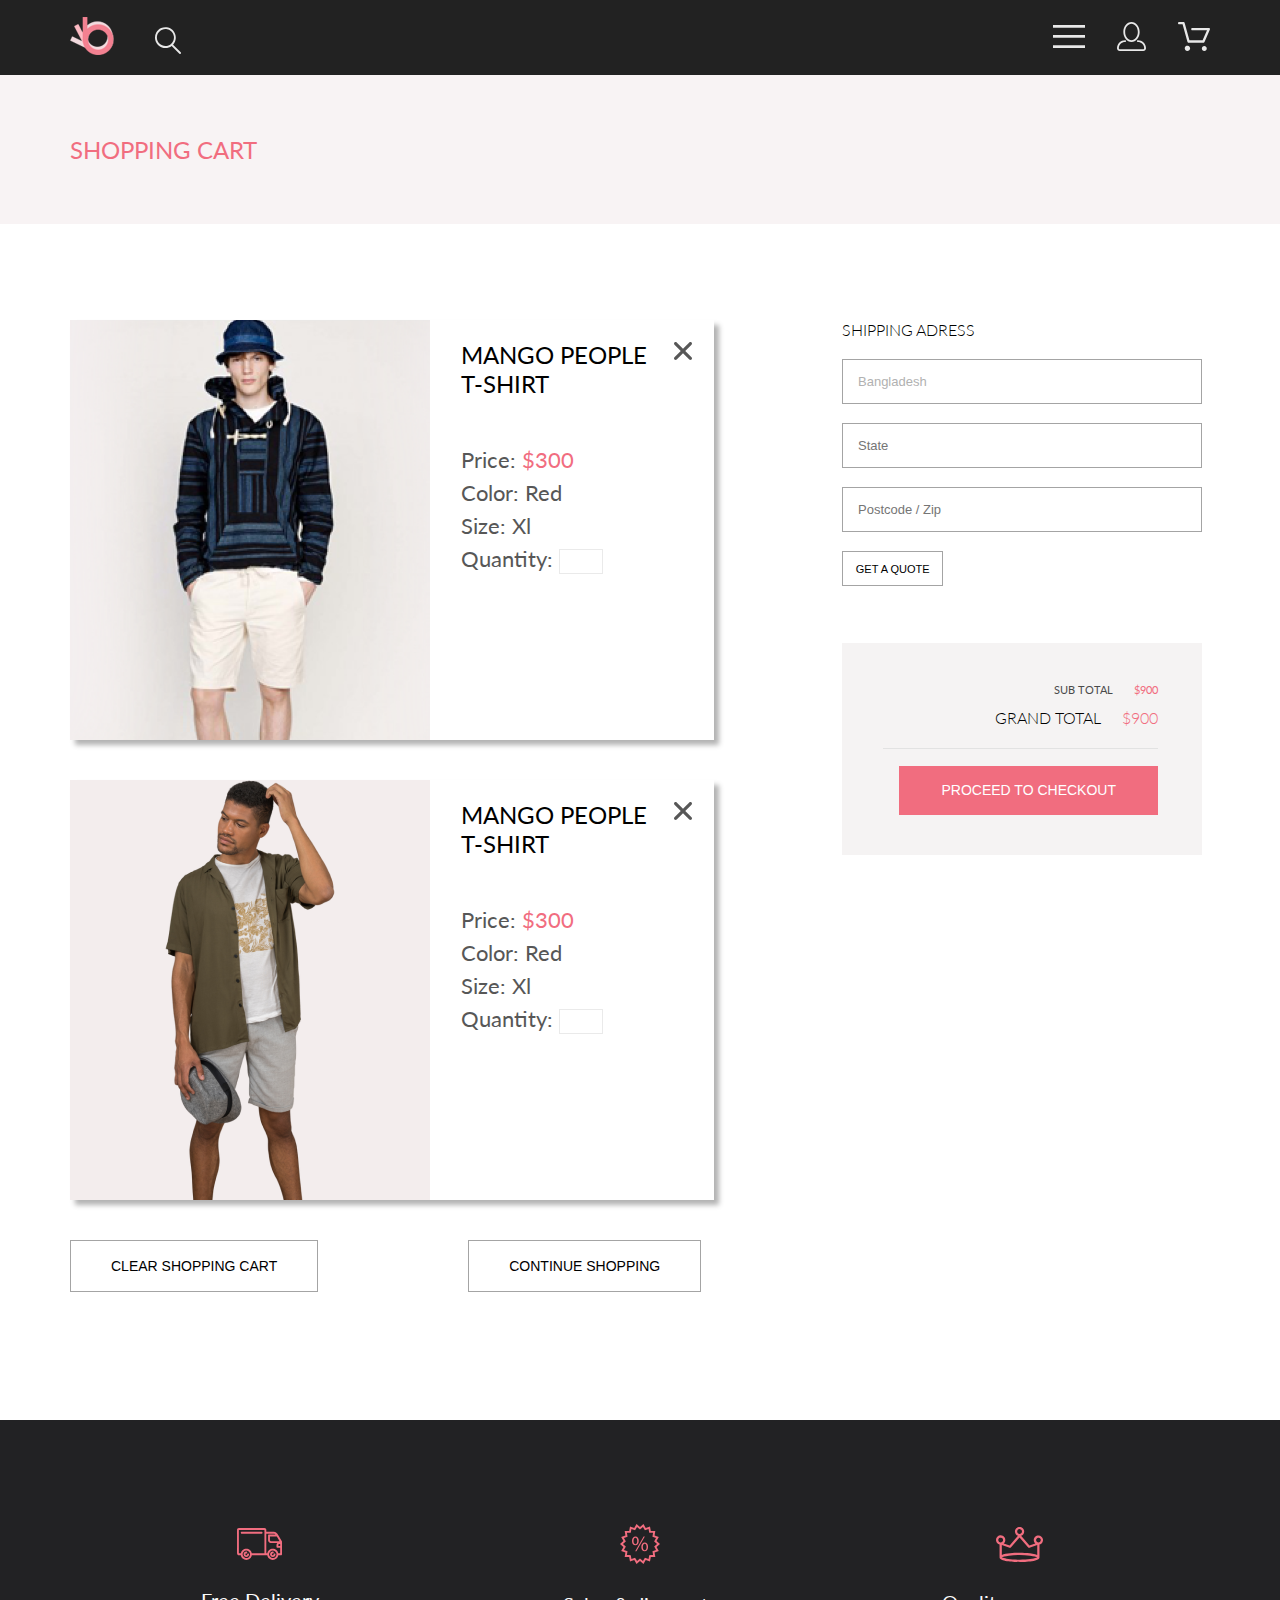
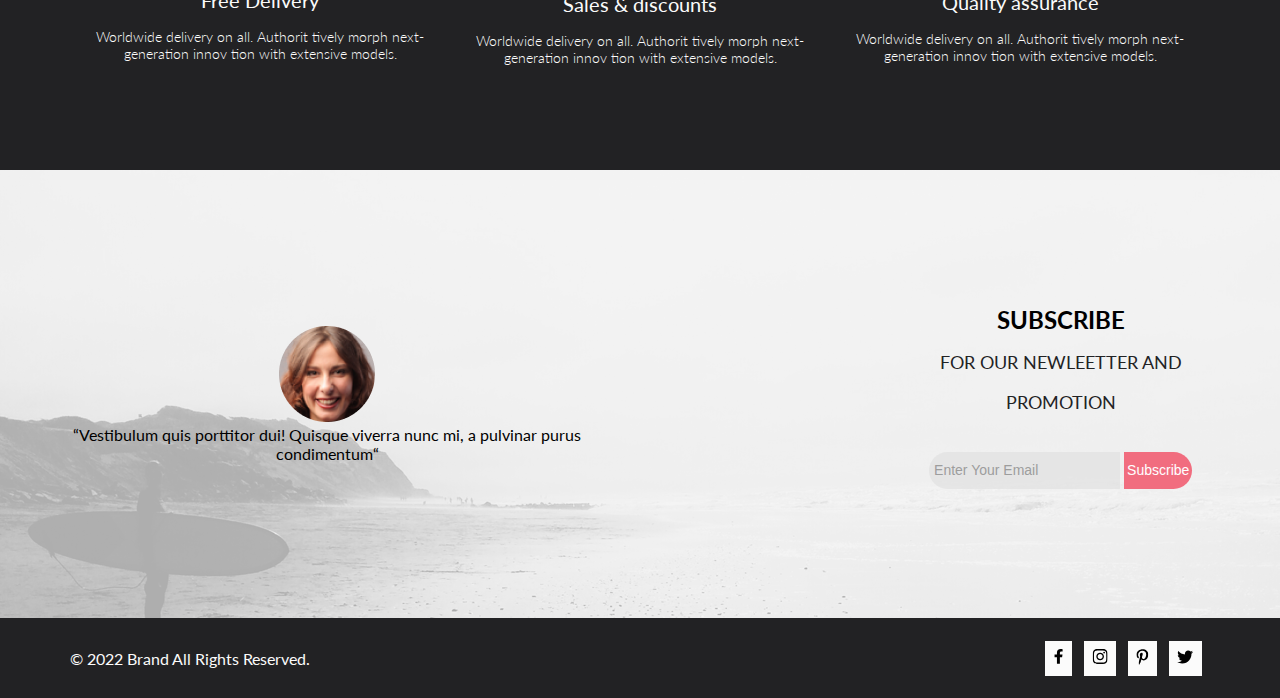
==== basket.html @ 026d2362 "Страница Корзины" ====
<!DOCTYPE html>
<html lang="en">

<head>
   <meta charset="UTF-8">
   <meta name="viewport" content="width=device-width, initial-scale=1.0">
   <title>Document</title>
   <link rel="stylesheet" href="../style.css">
   <link rel="preconnect" href="https://fonts.googleapis.com">
   <link rel="preconnect" href="https://fonts.gstatic.com" crossorigin>
   <link href="https://fonts.googleapis.com/css2?family=Lato:wght@300;400;900&display=swap" rel="stylesheet">
</head>

<body>
   <div class="top_box">
      <header class="header center">
         <div class="header__left">
            <a href="/index.html"><img src="img/logo.svg" alt="logo"></a>
            <a href="#"><svg width="27" height="28" viewBox="0 0 27 28" fill="none" xmlns="http://www.w3.org/2000/svg">
                  <path
                     d="M19.0596 17.6259C20.6713 15.8658 21.6282 13.6048 21.7698 11.2225C21.9113 8.84018 21.2288 6.48173 19.8369 4.54318C18.445 2.60463 16.4285 1.20404 14.126 0.576619C11.8234 -0.0508009 9.3751 0.13316 7.19217 1.09761C5.00923 2.06205 3.22463 3.74825 2.13804 5.87302C1.05145 7.9978 0.729054 10.4318 1.225 12.7661C1.72094 15.1005 3.00501 17.1932 4.86158 18.6927C6.71814 20.1922 9.03413 21.0072 11.4206 21.0009C13.673 21.004 15.8645 20.27 17.6606 18.9109L25.4086 26.7179C25.4941 26.807 25.5965 26.8781 25.7099 26.927C25.8232 26.9759 25.9452 27.0017 26.0686 27.0029C26.1923 27.0033 26.3148 26.9782 26.4283 26.9292C26.5419 26.8801 26.6441 26.8082 26.7286 26.7179C26.9025 26.537 26.9997 26.2958 26.9997 26.0449C26.9997 25.794 26.9025 25.5528 26.7286 25.3719L19.0596 17.6259ZM2.88662 10.5009C2.89946 8.81563 3.41094 7.17187 4.35659 5.77685C5.30224 4.38183 6.63972 3.29801 8.20044 2.662C9.76115 2.02599 11.4752 1.86627 13.1266 2.20298C14.7779 2.53969 16.2926 3.35775 17.4797 4.55404C18.6668 5.75033 19.4732 7.27129 19.7972 8.92519C20.1212 10.5791 19.9483 12.2919 19.3002 13.8476C18.6522 15.4034 17.5581 16.7325 16.1559 17.6674C14.7536 18.6023 13.1059 19.1011 11.4206 19.1009C9.14916 19.0901 6.97482 18.1784 5.37484 16.566C3.77486 14.9537 2.87998 12.7724 2.88662 10.5009Z"
                     fill="#E8E8E8" />
               </svg>
            </a>
         </div>
         <div class="header__right">
            <div class="menu">
               <div>
                  <label for="switcher"><svg xmlns="http://www.w3.org/2000/svg" width="32" height="23"
                        viewBox="0 0 32 23" fill="none">
                        <path d="M0 23V20.31H32V23H0ZM0 12.76V10.07H32V12.76H0ZM0 2.69V0H32V2.69H0Z" fill="#E8E8E8" />
                     </svg>
                  </label>
                  <input id="switcher" type="checkbox" checked>
                  <div class="menu_drop">
                     <h3 class="menu_drop_heading">MENU</h3>
                     <ul class="menu_drop_ul">
                        <li><a class="menu_drop_link" href="#">Man</a>
                           <div class="menu_drop_content">
                              <a href="#" class="menu_drop-link">Accessories</a>
                              <a href="#" class="menu_drop-link">Bags</a>
                              <a href="#" class="menu_drop-link">Denim</a>
                              <a href="#" class="menu_drop-link">T-Shirts</a>
                           </div>
                        </li>
                        <li><a class="menu_drop_link" href="#">Woman</a>
                           <div class="menu_drop_content">
                              <a href="#" class="menu_drop-link">Accessories</a>
                              <a href="#" class="menu_drop-link">Jackets & Coats</a>
                              <a href="#" class="menu_drop-link">Polos</a>
                              <a href="#" class="menu_drop-link">T-Shirts</a>
                              <a href="#" class="menu_drop-link">Shirts</a>
                           </div>
                        </li>
                        <li><a class="menu_drop_link" href="#">Kids</a>
                           <div class="menu_drop_content">

                              <a href="#" class="menu_drop-link">Jackets & Coats</a>
                              <a href="#" class="menu_drop-link">Polos</a>
                              <a href="#" class="menu_drop-link">T-Shirts</a>
                              <a href="#" class="menu_drop-link">Shirts</a>
                              <a href="#" class="menu_drop-link">Bags</a>
                           </div>
                        </li>
                     </ul>
                  </div>
               </div>
            </div>
            <a href="#" class="link_menu"><svg width="29" height="29" viewBox="0 0 29 29" fill="none"
                  xmlns="http://www.w3.org/2000/svg">
                  <path
                     d="M14.5 19.937C19 19.937 22.656 15.464 22.656 9.968C22.656 4.472 19 0 14.5 0C13.3631 0.0217413 12.2463 0.303398 11.2351 0.823397C10.2239 1.34339 9.34507 2.08794 8.66602 3C7.12663 4.99573 6.30819 7.45381 6.34399 9.974C6.34399 15.465 10 19.937 14.5 19.937ZM14.5 1.813C18 1.813 20.844 5.472 20.844 9.969C20.844 14.466 17.998 18.125 14.5 18.125C11.002 18.125 8.15603 14.465 8.15503 9.969C8.15403 5.473 11 1.813 14.5 1.813ZM20.844 18.125C20.6036 18.125 20.373 18.2205 20.203 18.3905C20.033 18.5605 19.9375 18.7911 19.9375 19.0315C19.9375 19.2719 20.033 19.5025 20.203 19.6725C20.373 19.8425 20.6036 19.938 20.844 19.938C22.526 19.9399 24.1386 20.6088 25.3279 21.7982C26.5172 22.9875 27.1861 24.6 27.188 26.282C27.1875 26.5221 27.0918 26.7523 26.922 26.9221C26.7522 27.0918 26.5221 27.1875 26.282 27.188H2.71997C2.47985 27.1875 2.24975 27.0918 2.07996 26.9221C1.91016 26.7523 1.81449 26.5221 1.81396 26.282C1.81608 24.6001 2.48517 22.9877 3.67444 21.7985C4.86371 20.6092 6.47608 19.9401 8.15796 19.938C8.39824 19.938 8.62868 19.8425 8.79858 19.6726C8.96849 19.5027 9.06396 19.2723 9.06396 19.032C9.06396 18.7917 8.96849 18.5613 8.79858 18.3914C8.62868 18.2215 8.39824 18.126 8.15796 18.126C5.99541 18.1279 3.92201 18.9875 2.39258 20.5164C0.863144 22.0453 0.00264777 24.1185 0 26.281C0.000794067 27.0019 0.287502 27.693 0.797241 28.2027C1.30698 28.7125 1.99811 28.9992 2.71899 29H26.282C27.0027 28.9989 27.6936 28.7121 28.2031 28.2024C28.7126 27.6927 28.9992 27.0017 29 26.281C28.9974 24.1187 28.1372 22.0457 26.6083 20.5168C25.0793 18.9878 23.0063 18.1276 20.844 18.125Z"
                     fill="#E8E8E8" />
               </svg></a>
            <a href="#" class="link_menu"><svg width="32" height="29" viewBox="0 0 32 29" fill="none"
                  xmlns="http://www.w3.org/2000/svg">
                  <path
                     d="M26.2009 29C25.5532 28.9738 24.9415 28.6948 24.4972 28.2227C24.0529 27.7506 23.8114 27.1232 23.8245 26.475C23.8376 25.8269 24.1043 25.2097 24.5673 24.7559C25.0303 24.3022 25.6527 24.048 26.301 24.048C26.9493 24.048 27.5717 24.3022 28.0347 24.7559C28.4977 25.2097 28.7644 25.8269 28.7775 26.475C28.7906 27.1232 28.549 27.7506 28.1047 28.2227C27.6604 28.6948 27.0488 28.9738 26.401 29H26.2009ZM6.75293 26.32C6.75293 25.79 6.91011 25.2718 7.20459 24.8311C7.49907 24.3904 7.91764 24.0469 8.40735 23.844C8.89705 23.6412 9.43594 23.5881 9.95581 23.6915C10.4757 23.7949 10.9532 24.0502 11.328 24.425C11.7028 24.7998 11.9581 25.2773 12.0615 25.7972C12.1649 26.317 12.1118 26.8559 11.9089 27.3456C11.7061 27.8353 11.3626 28.2539 10.9219 28.5483C10.4812 28.8428 9.96304 29 9.43298 29C9.08087 29.0003 8.73212 28.9311 8.40674 28.7966C8.08136 28.662 7.78569 28.4646 7.53662 28.2158C7.28755 27.9669 7.09001 27.6713 6.9552 27.3461C6.82039 27.0208 6.75098 26.6721 6.75098 26.32H6.75293ZM10.553 20.686C10.2935 20.6868 10.0409 20.6024 9.83411 20.4457C9.62727 20.2891 9.47758 20.0689 9.40796 19.819L4.57495 2.36401H1.18201C0.868521 2.36401 0.567859 2.23947 0.346191 2.01781C0.124523 1.79614 0 1.49549 0 1.18201C0 0.868519 0.124523 0.567873 0.346191 0.346205C0.567859 0.124537 0.868521 5.81268e-06 1.18201 5.81268e-06H5.46301C5.7225 -0.00080736 5.97504 0.0837201 6.18176 0.240568C6.38848 0.397416 6.53784 0.617884 6.60693 0.868006L11.4399 18.323H24.6179L29.001 8.27501H14.401C14.2428 8.27961 14.0854 8.25242 13.9379 8.19507C13.7904 8.13771 13.6559 8.05134 13.5424 7.94108C13.4288 7.83082 13.3386 7.69891 13.277 7.55315C13.2154 7.40739 13.1836 7.25075 13.1836 7.0925C13.1836 6.93426 13.2154 6.77762 13.277 6.63186C13.3386 6.4861 13.4288 6.35419 13.5424 6.24393C13.6559 6.13367 13.7904 6.0473 13.9379 5.98994C14.0854 5.93259 14.2428 5.90541 14.401 5.91001H30.814C31.0097 5.90996 31.2022 5.95866 31.3744 6.05172C31.5465 6.14478 31.6928 6.27926 31.7999 6.44301C31.9078 6.60729 31.9734 6.79569 31.9908 6.99145C32.0083 7.18721 31.9771 7.38424 31.9 7.565L26.495 19.977C26.4026 20.1876 26.251 20.3668 26.0585 20.4927C25.866 20.6186 25.641 20.6858 25.411 20.686H10.553Z"
                     fill="#E8E8E8" />
               </svg></a>
         </div>
      </header>
      <section class="head center">
         <a href="#">
            <h2 class="head_heading">SHOPPING CART</h2>
         </a>

      </section>
   </div>

   <section class="bascet center">
      <div class="bascet__left">
         <div class="bascet__card">
            <div class="bascet__card_item">
               <img src="/img/Product3.png" alt="" >
               
               <div class="bascet__card_description">
                  <div class="bascet__card_header">MANGO PEOPLE <br>T-SHIRT</div>
                  <p class="bascet__card_description_product">Price: <span>$300</span> </p>
                  <p class="bascet__card_description_product">Color: Red</p>
                  <p class="bascet__card_description_product">Size: Xl </p>
                  <p class="bascet__card_description_product">Quantity: <input type="number"></p>
               </div>
               <button class="bascet__card_svg"><svg xmlns="http://www.w3.org/2000/svg" width="18" height="18" viewBox="0 0 18 18" fill="none">
                  <path d="M11.2453 9L17.5302 2.71516C17.8285 2.41741 17.9962 2.01336 17.9966 1.59191C17.997 1.17045 17.8299 0.76611 17.5322 0.467833C17.2344 0.169555 16.8304 0.00177586 16.4089 0.00140366C15.9875 0.00103146 15.5831 0.168097 15.2848 0.465848L9 6.75069L2.71516 0.465848C2.41688 0.167571 2.01233 0 1.5905 0C1.16868 0 0.764125 0.167571 0.465848 0.465848C0.167571 0.764125 0 1.16868 0 1.5905C0 2.01233 0.167571 2.41688 0.465848 2.71516L6.75069 9L0.465848 15.2848C0.167571 15.5831 0 15.9877 0 16.4095C0 16.8313 0.167571 17.2359 0.465848 17.5342C0.764125 17.8324 1.16868 18 1.5905 18C2.01233 18 2.41688 17.8324 2.71516 17.5342L9 11.2493L15.2848 17.5342C15.5831 17.8324 15.9877 18 16.4095 18C16.8313 18 17.2359 17.8324 17.5342 17.5342C17.8324 17.2359 18 16.8313 18 16.4095C18 15.9877 17.8324 15.5831 17.5342 15.2848L11.2453 9Z" fill="#575757"/>
                </svg></button>
            </div>
            <div class="bascet__card_item">
               <img src="/img/Catallog9.png" alt="" >
               
               <div class="bascet__card_description">
                  <div class="bascet__card_header">MANGO PEOPLE <br> T-SHIRT</div>
                  <p class="bascet__card_description_product">Price: <span>$300</span> </p>
                  <p class="bascet__card_description_product">Color: Red</p>
                  <p class="bascet__card_description_product">Size: Xl </p>
                  <p class="bascet__card_description_product">Quantity: <input type="number"></p>
               </div>
               <button class="bascet__card_svg"><svg xmlns="http://www.w3.org/2000/svg" width="18" height="18" viewBox="0 0 18 18" fill="none">
                  <path d="M11.2453 9L17.5302 2.71516C17.8285 2.41741 17.9962 2.01336 17.9966 1.59191C17.997 1.17045 17.8299 0.76611 17.5322 0.467833C17.2344 0.169555 16.8304 0.00177586 16.4089 0.00140366C15.9875 0.00103146 15.5831 0.168097 15.2848 0.465848L9 6.75069L2.71516 0.465848C2.41688 0.167571 2.01233 0 1.5905 0C1.16868 0 0.764125 0.167571 0.465848 0.465848C0.167571 0.764125 0 1.16868 0 1.5905C0 2.01233 0.167571 2.41688 0.465848 2.71516L6.75069 9L0.465848 15.2848C0.167571 15.5831 0 15.9877 0 16.4095C0 16.8313 0.167571 17.2359 0.465848 17.5342C0.764125 17.8324 1.16868 18 1.5905 18C2.01233 18 2.41688 17.8324 2.71516 17.5342L9 11.2493L15.2848 17.5342C15.5831 17.8324 15.9877 18 16.4095 18C16.8313 18 17.2359 17.8324 17.5342 17.5342C17.8324 17.2359 18 16.8313 18 16.4095C18 15.9877 17.8324 15.5831 17.5342 15.2848L11.2453 9Z" fill="#575757"/>
                </svg></button>
            </div>
            <div class="bascet__button">
               <button class="bascet__button_item">CLEAR SHOPPING CART</button>
               <button class="bascet__button_item">CONTINUE SHOPPING</button>
               
            </div>




         </div>
      </div>
      <div class="bascet__right">
         <div class="form">
            <h2 class="form__heading">SHIPPING ADRESS</h2>
            <form action ="" class="form__input"> 
               <input class="form__input_text" type="text" placeholder="City" value="Bangladesh"><br>
               <input class="form__input_text" type="text" placeholder="State"><br>
               <input class="form__input_text" type="email" placeholder="Postcode / Zip"><br>
               <button class="form__button" type="submit">GET A QUOTE</button>
             </form>
         </div>
         <div class="cart__total">
            <p class="cart__total-mini">SUB TOTAL<span>$900</span></p>
            <p class="cart__total-big">GRAND TOTAL<span>$900</span></p>
            <div class="cart__total-line"></div>
            <button class="cart__total-buttoon">PROCEED TO CHECKOUT</button>
         </div>
         
      </div>
   </section>
   <div class="feature center">
      <article class="feature_item">
         <svg xmlns="http://www.w3.org/2000/svg" width="46" height="32" viewBox="0 0 46 32" fill="none">
            <path
               d="M30.2868 27.2429H14.8098C14.6026 28.5509 13.9355 29.742 12.9285 30.6021C11.9215 31.4621 10.6406 31.9346 9.31633 31.9346C7.99203 31.9346 6.71117 31.4621 5.70415 30.6021C4.69713 29.742 4.03003 28.5509 3.82283 27.2429H1.88582C1.391 27.2397 0.91765 27.0404 0.569536 26.6887C0.221422 26.337 0.0269624 25.8618 0.0288259 25.3669V1.87695C0.0266969 1.38195 0.221028 0.906335 0.56917 0.554443C0.917313 0.202551 1.39082 0.00317363 1.88582 0H27.4368C27.9318 0.00317353 28.4051 0.202522 28.7531 0.554443C29.1011 0.906364 29.2952 1.38204 29.2928 1.87695V3.78198H36.4138C36.4942 3.78164 36.5743 3.79208 36.6518 3.81299C38.9518 4.01299 40.1088 5.2129 41.3288 7.2749L44.8878 13.3689C44.9727 13.5136 45.0176 13.6782 45.0178 13.8459V26.304C45.0189 26.5515 44.9216 26.7892 44.7475 26.9651C44.5733 27.141 44.3364 27.2406 44.0888 27.2419H41.2748C41.0676 28.5499 40.4005 29.741 39.3935 30.6011C38.3865 31.4611 37.1056 31.9336 35.7813 31.9336C34.457 31.9336 33.1762 31.4611 32.1691 30.6011C31.1621 29.741 30.495 28.5499 30.2878 27.2419L30.2868 27.2429ZM32.0648 26.304C32.0727 27.0369 32.2973 27.7511 32.7102 28.3567C33.1231 28.9623 33.706 29.4322 34.3854 29.7073C35.0649 29.9824 35.8105 30.0503 36.5284 29.9026C37.2464 29.7548 37.9046 29.398 38.4202 28.877C38.9358 28.3559 39.2857 27.6941 39.426 26.9746C39.5662 26.2551 39.4905 25.5103 39.2083 24.8337C38.9262 24.1572 38.4502 23.5794 37.8403 23.1729C37.2304 22.7663 36.5138 22.5491 35.7808 22.5488C34.7905 22.5552 33.8431 22.9543 33.1464 23.6582C32.4498 24.3621 32.0608 25.3136 32.0648 26.304ZM5.60085 26.304C5.60874 27.0369 5.83327 27.7511 6.2462 28.3567C6.65914 28.9623 7.24201 29.4322 7.92143 29.7073C8.60086 29.9824 9.34648 30.0503 10.0644 29.9026C10.7824 29.7548 11.4406 29.398 11.9562 28.877C12.4718 28.3559 12.8217 27.6941 12.962 26.9746C13.1022 26.2551 13.0265 25.5103 12.7443 24.8337C12.4622 24.1572 11.9862 23.5794 11.3763 23.1729C10.7664 22.7663 10.0498 22.5491 9.31682 22.5488C8.3263 22.5549 7.37866 22.9537 6.68181 23.6577C5.98496 24.3617 5.59585 25.3134 5.59984 26.304H5.60085ZM41.2728 25.366H43.1588V19.7478H40.4228C40.3002 19.7473 40.1789 19.7227 40.0659 19.6753C39.9528 19.6279 39.8502 19.5586 39.7639 19.4714C39.6776 19.3843 39.6094 19.281 39.563 19.1675C39.5167 19.054 39.4932 18.9324 39.4938 18.8098V16.9629C39.4935 16.2423 39.7691 15.5488 40.2638 15.0249H33.8848C33.8076 15.0248 33.7307 15.015 33.6558 14.9958C32.9511 14.933 32.2956 14.6081 31.819 14.0852C31.3423 13.5623 31.0793 12.8794 31.0818 12.1719V7.47192C31.0812 7.34927 31.1047 7.22758 31.151 7.11401C31.1973 7.00044 31.2656 6.89725 31.3519 6.81006C31.4381 6.72286 31.5407 6.6535 31.6538 6.60596C31.7669 6.55841 31.8882 6.53361 32.0108 6.53296H38.4938C38.1495 6.21428 37.7421 5.97123 37.2981 5.81982C36.854 5.66842 36.3831 5.61187 35.9158 5.65381H29.2928V25.3618H30.2868C30.494 24.0538 31.1612 22.8627 32.1682 22.0027C33.1752 21.1426 34.456 20.6702 35.7803 20.6702C37.1046 20.6702 38.3855 21.1426 39.3925 22.0027C40.3995 22.8627 41.0666 24.0538 41.2738 25.3618L41.2728 25.366ZM14.8088 25.366H27.4358V1.87598H1.88582V25.366H3.82283C4.03003 24.058 4.69713 22.8666 5.70415 22.0066C6.71117 21.1465 7.99203 20.6741 9.31633 20.6741C10.6406 20.6741 11.9215 21.1465 12.9285 22.0066C13.9355 22.8666 14.6026 24.058 14.8098 25.366H14.8088ZM41.3508 16.9658V17.875H43.1588V16.0278H42.2798C42.033 16.0294 41.7968 16.1288 41.6229 16.304C41.449 16.4792 41.3516 16.716 41.3518 16.9629L41.3508 16.9658ZM32.9378 12.1738C32.9368 12.4263 33.0359 12.6691 33.2134 12.8486C33.3909 13.0282 33.6323 13.13 33.8848 13.1318C33.9487 13.1317 34.0124 13.1384 34.0748 13.1519H42.5998L39.8339 8.41602H32.9338L32.9378 12.1738ZM33.0308 26.3059C33.0279 25.5734 33.3157 24.8695 33.8311 24.3489C34.3464 23.8283 35.0473 23.5333 35.7798 23.5288C36.0286 23.5288 36.2672 23.6278 36.4431 23.8037C36.619 23.9796 36.7178 24.218 36.7178 24.4668C36.7178 24.7156 36.619 24.9542 36.4431 25.1301C36.2672 25.306 36.0286 25.4048 35.7798 25.4048C35.6015 25.4032 35.4267 25.4548 35.2777 25.5527C35.1286 25.6507 35.012 25.7905 34.9427 25.9548C34.8733 26.1191 34.8544 26.3005 34.8882 26.4756C34.922 26.6507 35.0071 26.8118 35.1326 26.9385C35.2582 27.0651 35.4185 27.1516 35.5933 27.187C35.7681 27.2224 35.9494 27.2051 36.1144 27.1372C36.2793 27.0693 36.4203 26.9538 36.5196 26.8057C36.6188 26.6575 36.6718 26.4833 36.6718 26.3049C36.6718 26.0587 36.7696 25.8226 36.9438 25.6484C37.1179 25.4743 37.3541 25.3765 37.6003 25.3765C37.8466 25.3765 38.0828 25.4743 38.2569 25.6484C38.431 25.8226 38.5288 26.0587 38.5288 26.3049C38.5288 27.0343 38.2391 27.7338 37.7234 28.2495C37.2077 28.7652 36.5082 29.0549 35.7788 29.0549C35.0495 29.0549 34.35 28.7652 33.8343 28.2495C33.3186 27.7338 33.0288 27.0343 33.0288 26.3049L33.0308 26.3059ZM6.56682 26.3059C6.56389 25.5734 6.85171 24.8695 7.36708 24.3489C7.88245 23.8283 8.5833 23.5333 9.31584 23.5288C9.56462 23.5288 9.8032 23.6278 9.97911 23.8037C10.155 23.9796 10.2538 24.218 10.2538 24.4668C10.2538 24.7156 10.155 24.9542 9.97911 25.1301C9.8032 25.306 9.56462 25.4048 9.31584 25.4048C9.13751 25.4032 8.9627 25.4548 8.81365 25.5527C8.66459 25.6507 8.548 25.7905 8.47865 25.9548C8.40931 26.1191 8.39033 26.3005 8.42415 26.4756C8.45797 26.6507 8.54305 26.8118 8.6686 26.9385C8.79414 27.0651 8.95449 27.1516 9.12929 27.187C9.30409 27.2224 9.48546 27.2051 9.65038 27.1372C9.8153 27.0693 9.95634 26.9538 10.0556 26.8057C10.1548 26.6575 10.2078 26.4833 10.2078 26.3049C10.2078 26.0587 10.3057 25.8226 10.4798 25.6484C10.6539 25.4743 10.8901 25.3765 11.1363 25.3765C11.3826 25.3765 11.6188 25.4743 11.7929 25.6484C11.967 25.8226 12.0648 26.0587 12.0648 26.3049C12.0648 27.0343 11.7751 27.7338 11.2594 28.2495C10.7437 28.7652 10.0442 29.0549 9.31484 29.0549C8.58549 29.0549 7.88601 28.7652 7.37029 28.2495C6.85456 27.7338 6.56484 27.0343 6.56484 26.3049L6.56682 26.3059ZM4.70885 5.65991C4.46008 5.65991 4.22149 5.56116 4.04558 5.38525C3.86967 5.20934 3.77083 4.9707 3.77083 4.72192C3.77083 4.47315 3.86967 4.2345 4.04558 4.05859C4.22149 3.88268 4.46008 3.78394 4.70885 3.78394H24.6088C24.8576 3.78394 25.0962 3.88268 25.2721 4.05859C25.448 4.2345 25.5468 4.47315 25.5468 4.72192C25.5468 4.9707 25.448 5.20934 25.2721 5.38525C25.0962 5.56116 24.8576 5.65991 24.6088 5.65991H4.70885Z"
               fill="#F16D7F" />
         </svg>
         <h3 class="feature_heading">Free Delivery</h3>
         <p class="feature_text">Worldwide delivery on all. Authorit tively morph next-generation innov tion with
            extensive models.</p>
      </article>
      <article class="feature_item">
         <svg xmlns="http://www.w3.org/2000/svg" width="40" height="40" viewBox="0 0 40 40" fill="none">
            <path
               d="M19.9939 37.0239L16.5229 39.9238L14.2349 36.0039L9.99487 37.5159L9.17285 33.0359L4.67987 32.991L5.41187 28.491L1.20386 26.8909L3.41388 22.925L-0.00012207 19.96L3.41187 16.9929L1.2019 13.0278L5.41089 11.428L4.67786 6.93286L9.17188 6.88892L9.9939 2.40894L14.2339 3.91992L16.5219 0L19.9929 2.8999L23.4639 0L25.7529 3.9209L29.9929 2.40894L30.8139 6.88989L35.3079 6.93481L34.5759 11.4299L38.7839 13.03L36.5739 16.9958L39.9859 19.9609L36.5739 22.928L38.7829 26.894L34.5739 28.4939L35.3069 32.988L30.8119 33.033L29.9909 37.5139L25.7529 36.0029L23.4639 39.9229L19.9939 37.0239ZM21.1999 35.541L22.9609 37.012L24.1219 35.022L24.9139 33.666L26.3819 34.189L28.5329 34.957L28.9499 32.6838L29.2349 31.1289L30.7959 31.113L33.0779 31.092L32.7059 28.8098L32.4519 27.25L33.9109 26.696L36.0449 25.8828L34.9249 23.873L34.1589 22.498L35.3419 21.4709L37.0759 19.9609L35.3429 18.4609L34.1599 17.4319L34.9259 16.0559L36.0469 14.0449L33.9129 13.2339L32.4539 12.6809L32.7089 11.1208L33.0809 8.83984L30.7989 8.81689L29.2389 8.80103L28.9539 7.24683L28.5379 4.97388L26.3859 5.74097L24.9179 6.26392L24.1249 4.90698L22.9629 2.91699L21.2009 4.38794L19.9958 5.39282L18.7909 4.38794L17.0299 2.91699L15.8689 4.90601L15.0769 6.26294L13.6078 5.73999L11.4579 4.97192L11.0399 7.24585L10.7549 8.80005L9.19489 8.81592L6.91388 8.83789L7.28589 11.1199L7.53986 12.678L6.08087 13.2329L3.94586 14.0439L5.06689 16.0549L5.83289 17.4299L4.6499 18.459L2.91589 19.967L4.64886 21.4739L5.83185 22.5029L5.06586 23.8779L3.94489 25.8879L6.07788 26.698L7.5379 27.2529L7.2829 28.812L6.91187 31.0959L9.19287 31.1189L10.7529 31.135L11.0379 32.6899L11.4549 34.9619L13.6069 34.1948L15.0759 33.6719L15.8679 35.0288L17.0299 37.019L18.7909 35.5479L19.9958 34.543L21.1999 35.541ZM21.3179 23.02C21.3179 20.093 22.8829 18.4648 24.7769 18.4648C26.7829 18.4648 28.0769 20.0279 28.0769 22.7949C28.0769 25.8539 26.4919 27.3718 24.6619 27.3718C22.8829 27.3718 21.3379 25.922 21.3179 23.02ZM22.8389 22.9319C22.8159 24.7829 23.5209 26.1899 24.7109 26.1899C25.9879 26.1899 26.5609 24.8049 26.5609 22.8899C26.5609 21.1249 26.0539 19.6528 24.7109 19.6528C23.4999 19.6488 22.8389 21.1029 22.8389 22.9309V22.9319ZM15.1938 27.332L23.6089 12.613H24.8419L16.4269 27.332H15.1938ZM11.9789 16.99C11.9789 14.09 13.5419 12.458 15.4369 12.458C17.4369 12.458 18.7629 14.022 18.7629 16.79C18.7629 19.848 17.1769 21.365 15.3269 21.365C13.5439 21.365 11.9999 19.915 11.9789 16.991V16.99ZM13.5209 16.9238C13.4769 18.7748 14.1618 20.1809 15.3708 20.1829C16.6479 20.1829 17.2209 18.7988 17.2209 16.8828C17.2209 15.1168 16.7139 13.645 15.3708 13.645C14.1618 13.642 13.5209 15.092 13.5209 16.925V16.9238Z"
               fill="#F16D7F" />
         </svg>

         <h3 class="feature_heading">Sales & discounts</h3>
         <p class="feature_text">Worldwide delivery on all. Authorit tively morph next-generation innov tion with
            extensive models.</p>
      </article>
      <article class="feature_item">
         <svg xmlns="http://www.w3.org/2000/svg" width="48" height="35" viewBox="0 0 48 35" fill="none">
            <path
               d="M42.393 8.53564C41.1766 8.52335 40.0049 8.99349 39.1342 9.84302C38.2635 10.6925 37.7647 11.8522 37.747 13.0686C37.7501 13.7086 37.8911 14.3405 38.1603 14.9211C38.4295 15.5018 38.8206 16.0176 39.3071 16.4336L33.4471 18.4888L25.1081 8.80566C26.0034 8.50693 26.7831 7.93646 27.3388 7.17358C27.8945 6.41071 28.1983 5.49331 28.2081 4.54956C28.1828 3.33432 27.6824 2.17743 26.814 1.3269C25.9457 0.476377 24.7785 0 23.563 0C22.3475 0 21.1804 0.476377 20.3121 1.3269C19.4437 2.17743 18.9432 3.33432 18.918 4.54956C18.9277 5.48395 19.2253 6.39274 19.7702 7.15186C20.3151 7.91097 21.0809 8.48368 21.9631 8.79175L13.611 18.4917L7.7531 16.4368C8.23917 16.0206 8.62989 15.5045 8.89873 14.9238C9.16757 14.3432 9.30822 13.7116 9.31108 13.0718C9.33412 12.195 9.10852 11.3296 8.66045 10.5757C8.21238 9.82172 7.56009 9.2099 6.77898 8.81104C5.99787 8.41217 5.11986 8.2424 4.24639 8.32153C3.37291 8.40067 2.53965 8.72555 1.84295 9.2583C1.14624 9.79105 0.614525 10.5101 0.309254 11.3323C0.00398245 12.1545 -0.0623783 13.0462 0.117848 13.9045C0.298073 14.7629 0.717494 15.5526 1.32769 16.1826C1.93788 16.8126 2.71394 17.2571 3.56609 17.4646V29.7556C3.57345 29.8376 3.59015 29.9184 3.61602 29.9966C3.58308 30.1233 3.56636 30.2538 3.56609 30.3848C3.56609 34.7968 21.485 34.9268 23.528 34.9268C25.571 34.9268 43.49 34.7978 43.49 30.3848C43.4893 30.2539 43.4725 30.1234 43.44 29.9966C43.4676 29.9189 43.4845 29.8379 43.49 29.7556V17.4646C44.5889 17.2244 45.5587 16.5828 46.2094 15.6653C46.8601 14.7478 47.1449 13.6204 47.0082 12.5039C46.8715 11.3874 46.323 10.3621 45.4701 9.62866C44.6173 8.89526 43.5214 8.50653 42.397 8.53857L42.393 8.53564ZM21.174 4.55176C21.1625 4.07755 21.2926 3.61062 21.5477 3.21069C21.8027 2.81076 22.1712 2.49591 22.606 2.3064C23.0408 2.11688 23.5223 2.06132 23.9889 2.14673C24.4555 2.23214 24.8861 2.45463 25.2256 2.78589C25.5652 3.11715 25.7982 3.542 25.8951 4.00635C25.9919 4.4707 25.9482 4.95345 25.7695 5.39282C25.5907 5.8322 25.2851 6.20831 24.8915 6.47314C24.498 6.73798 24.0345 6.8795 23.5601 6.87964C22.9354 6.88605 22.3335 6.64481 21.8863 6.2085C21.4391 5.77218 21.183 5.17647 21.174 4.55176ZM13.584 20.8276C13.801 20.9026 14.0353 20.9113 14.2573 20.8525C14.4792 20.7938 14.6786 20.6701 14.83 20.4976L23.5301 10.3977L32.23 20.4976C32.3812 20.6702 32.5804 20.7938 32.8022 20.8528C33.0239 20.9117 33.2581 20.9033 33.475 20.8286L41.2331 18.1038V28.0408C36.3481 25.9188 25.124 25.8406 23.533 25.8406C21.942 25.8406 10.7141 25.9198 5.83306 28.0408V18.1038L13.584 20.8276ZM23.527 32.7166C14.827 32.7166 9.27802 31.7057 6.97002 30.8547C6.61895 30.7373 6.28322 30.578 5.97002 30.3806C6.69202 29.8596 9.03109 29.1487 12.9361 28.6487C19.9715 27.844 27.0756 27.844 34.111 28.6487C38.011 29.1487 40.3561 29.8596 41.0761 30.3806C40.7654 30.5794 40.4312 30.7388 40.0811 30.8547C37.7791 31.7037 32.235 32.7166 23.527 32.7166ZM2.28008 13.0686C2.26895 12.5945 2.39939 12.1279 2.65471 11.7283C2.91003 11.3286 3.27866 11.0139 3.71355 10.8247C4.14844 10.6355 4.62977 10.5801 5.09624 10.6658C5.56271 10.7514 5.99313 10.9743 6.33245 11.3057C6.67176 11.637 6.90458 12.0618 7.00127 12.5261C7.09797 12.9904 7.05412 13.4731 6.87529 13.9124C6.69647 14.3516 6.39074 14.7277 5.99724 14.9924C5.60374 15.2572 5.14033 15.3986 4.66607 15.3987C4.04091 15.4054 3.43856 15.1638 2.99126 14.7271C2.54396 14.2903 2.28825 13.6937 2.28008 13.0686ZM42.393 15.3987C41.935 15.3875 41.4906 15.2414 41.1152 14.9788C40.7398 14.7162 40.4501 14.3487 40.2825 13.9224C40.1149 13.496 40.0768 13.0297 40.1729 12.5818C40.269 12.1339 40.4952 11.7241 40.8229 11.4041C41.1507 11.084 41.5656 10.8677 42.0157 10.7822C42.4658 10.6968 42.931 10.7459 43.3533 10.9236C43.7756 11.1013 44.1361 11.3997 44.3897 11.7812C44.6433 12.1628 44.7788 12.6105 44.7791 13.0686C44.7704 13.6935 44.5144 14.2895 44.0672 14.7261C43.62 15.1626 43.0179 15.4041 42.393 15.3977V15.3987Z"
               fill="#F16D7F" />
         </svg>
         <h3 class="feature_heading">Quality assurance</h3>
         <p class="feature_text">Worldwide delivery on all. Authorit tively morph next-generation innov tion with
            extensive models.</p>
      </article>
   </div>
   <footer>
      <div class="footer_top ">
         <div class="footer_background center">
            <div class="info_box ">
               <figure class="info">
                  <img src="/img/photo.png" alt="photo" class="info_img">
                  <p class="info_text">
                     “Vestibulum quis porttitor dui! Quisque viverra nunc mi, a pulvinar purus condimentum“
                  </p>
               </figure>
               <div class="subscribe">
                  <h3 class="subscribe-title">
                     SUBSCRIBE
                     <br>
                     <span class="subscribe-subtitle">FOR OUR NEWLEETTER AND PROMOTION</span>
                  </h3>
                  <form class="subscribe-form">
                     <input class="input_email" type="email" name="login" placeholder="Enter Your Email">
                     <button class="subscribe_button">
                        Subscribe
                     </button>
                  </form>

               </div>
            </div>
         </div>
      </div>
      <div class="footer_buttom center">
         <div class="foter_copiter">

            <p class="footer_copiter_text">© 2022 Brand All Rights Reserved.</p>
         </div>
         <div class="social_buttons">
            <div class="social_network">
               <a href="#" class="social_button"><svg xmlns="http://www.w3.org/2000/svg" width="11" height="16"
                     viewBox="0 0 11 16" fill="none">
                     <path
                        d="M9.08836 8.28L9.50686 5.61602H6.89022V3.88729C6.89022 3.15847 7.25574 2.44806 8.42765 2.44806H9.61722V0.179975C9.61722 0.179975 8.53772 0 7.50561 0C5.35073 0 3.9422 1.27593 3.9422 3.5857V5.61602H1.54688V8.28H3.9422V14.72H6.89022V8.28H9.08836Z"
                        fill="black" />
                  </svg></a>
               <a href="#" class="social_button"><svg xmlns="http://www.w3.org/2000/svg" width="16" height="17"
                     viewBox="0 0 16 17" fill="none">
                     <g clip-path="url(#clip0_190_1610)">
                        <path
                           d="M8.13677 4.68162C6.02163 4.68162 4.31555 6.38494 4.31555 8.49666C4.31555 10.6084 6.02163 12.3117 8.13677 12.3117C10.2519 12.3117 11.958 10.6084 11.958 8.49666C11.958 6.38494 10.2519 4.68162 8.13677 4.68162ZM8.13677 10.9769C6.76991 10.9769 5.65248 9.86463 5.65248 8.49666C5.65248 7.12869 6.76658 6.01639 8.13677 6.01639C9.50695 6.01639 10.6211 7.12869 10.6211 8.49666C10.6211 9.86463 9.50363 10.9769 8.13677 10.9769ZM13.0056 4.52557C13.0056 5.02029 12.6065 5.41541 12.1143 5.41541C11.6188 5.41541 11.223 5.01697 11.223 4.52557C11.223 4.03416 11.6221 3.63572 12.1143 3.63572C12.6065 3.63572 13.0056 4.03416 13.0056 4.52557ZM15.5364 5.42869C15.4799 4.2367 15.2072 3.18084 14.3325 2.31092C13.4612 1.441 12.4036 1.16873 11.2097 1.10897C9.9792 1.03924 6.29101 1.03924 5.0605 1.10897C3.8699 1.16541 2.81233 1.43768 1.93768 2.3076C1.06302 3.17752 0.793639 4.23338 0.733776 5.42537C0.663937 6.65389 0.663937 10.3361 0.733776 11.5646C0.790313 12.7566 1.06302 13.8125 1.93768 14.6824C2.81233 15.5523 3.86658 15.8246 5.0605 15.8844C6.29101 15.9541 9.9792 15.9541 11.2097 15.8844C12.4036 15.8279 13.4612 15.5556 14.3325 14.6824C15.2039 13.8125 15.4766 12.7566 15.5364 11.5646C15.6063 10.3361 15.6063 6.65721 15.5364 5.42869ZM13.9468 12.8828C13.6874 13.5336 13.1852 14.0349 12.53 14.2972C11.5489 14.6857 9.22094 14.5961 8.13677 14.5961C7.05259 14.5961 4.72128 14.6824 3.74353 14.2972C3.09169 14.0383 2.58951 13.5369 2.32678 12.8828C1.93768 11.9033 2.02747 9.57908 2.02747 8.49666C2.02747 7.41424 1.941 5.0867 2.32678 4.11053C2.58619 3.45975 3.08837 2.95838 3.74353 2.69608C4.72461 2.3076 7.05259 2.39725 8.13677 2.39725C9.22094 2.39725 11.5523 2.31092 12.53 2.69608C13.1818 2.95506 13.684 3.45643 13.9468 4.11053C14.3359 5.09002 14.2461 7.41424 14.2461 8.49666C14.2461 9.57908 14.3359 11.9066 13.9468 12.8828Z"
                           fill="black" />
                     </g>
                     <defs>
                        <clipPath id="clip0_190_1610">
                           <rect width="14.8991" height="17" fill="white" transform="translate(0.68396)" />
                        </clipPath>
                     </defs>
                  </svg></a>
               <a href="#" class="social_button"><svg xmlns="http://www.w3.org/2000/svg" width="13" height="16"
                     viewBox="0 0 13 16" fill="none">
                     <g clip-path="url(#clip0_190_1618)">
                        <path
                           d="M6.7402 0.203125C3.55552 0.203125 0.408081 2.34063 0.408081 5.8C0.408081 8 1.63726 9.25 2.38221 9.25C2.68951 9.25 2.86643 8.3875 2.86643 8.14375C2.86643 7.85313 2.13079 7.23438 2.13079 6.025C2.13079 3.5125 4.03043 1.73125 6.48878 1.73125C8.60259 1.73125 10.167 2.94062 10.167 5.1625C10.167 6.82187 9.50585 9.93437 7.3641 9.93437C6.59121 9.93437 5.93006 9.37187 5.93006 8.56563C5.93006 7.38438 6.74951 6.24062 6.74951 5.02187C6.74951 2.95312 3.83487 3.32812 3.83487 5.82812C3.83487 6.35313 3.90006 6.93437 4.13286 7.4125C3.70451 9.26875 2.82919 12.0344 2.82919 13.9469C2.82919 14.5375 2.91299 15.1188 2.96886 15.7094C3.0744 15.8281 3.02163 15.8156 3.18304 15.7563C4.74744 13.6 4.69157 13.1781 5.39928 10.3562C5.78107 11.0875 6.76814 11.4812 7.55034 11.4812C10.8468 11.4812 12.3274 8.24688 12.3274 5.33125C12.3274 2.22813 9.66415 0.203125 6.7402 0.203125Z"
                           fill="black" />
                     </g>
                     <defs>
                        <clipPath id="clip0_190_1618">
                           <rect width="11.9193" height="16" fill="white" transform="translate(0.408081)" />
                        </clipPath>
                     </defs>
                  </svg></a>
               <a href="#" class="social_button"><svg xmlns="http://www.w3.org/2000/svg" width="17" height="16"
                     viewBox="0 0 17 16" fill="none">
                     <g clip-path="url(#clip0_190_1614)">
                        <path
                           d="M14.4181 4.74107C14.4281 4.88319 14.4281 5.02535 14.4281 5.16747C14.4281 9.50247 11.1509 14.4974 5.16096 14.4974C3.31558 14.4974 1.60132 13.9593 0.159302 13.0253C0.421495 13.0558 0.673569 13.0659 0.94585 13.0659C2.46851 13.0659 3.8702 12.5482 4.98953 11.6649C3.5576 11.6345 2.3576 10.6903 1.94415 9.39081C2.14585 9.42125 2.34751 9.44156 2.5593 9.44156C2.85172 9.44156 3.14418 9.40094 3.41643 9.32991C1.92401 9.02531 0.80465 7.70553 0.80465 6.11163V6.07103C1.23825 6.31469 1.74249 6.46697 2.2769 6.48725C1.39959 5.89841 0.824826 4.89335 0.824826 3.75628C0.824826 3.14716 0.98614 2.58878 1.26851 2.10147C2.87187 4.09131 5.28195 5.39078 7.98443 5.53294C7.93403 5.28928 7.90376 5.0355 7.90376 4.78169C7.90376 2.97457 9.35586 1.5025 11.1609 1.5025C12.0987 1.5025 12.9457 1.89844 13.5407 2.53803C14.2768 2.39591 14.9827 2.12178 15.6079 1.74616C15.3659 2.5076 14.8516 3.14719 14.176 3.55325C14.8315 3.48222 15.4668 3.29944 16.0516 3.04566C15.608 3.69538 15.0533 4.27403 14.4181 4.74107Z"
                           fill="black" />
                     </g>
                     <defs>
                        <clipPath id="clip0_190_1614">
                           <rect width="15.8924" height="16" fill="white" transform="translate(0.159302)" />
                        </clipPath>
                     </defs>
                  </svg></a>
            </div>
         </div>
      </div>

   </footer>
</body>

</html>
---- style.css ----
* {
  margin: 0;
  padding: 0;
  box-sizing: border-box;
}

body {
  font-family: "Lato", sans-serif;
  overflow-x: hidden;
}

img {
  max-width: 100%;
  height: auto;
}

a {
  text-decoration: none;
}

.center {
  padding-left: calc(50% - 570px);
  padding-right: calc(50% - 570px);
}

span {
  color: #f16d7f;
}

summary {
  display: block;
}
summary::-webkit-details-marker {
  display: none;
}

.botton {
  display: flex;
  flex-wrap: nowrap;
  flex-direction: row;
  justify-content: center;
  align-items: center;
  padding-top: 48px;
}
.botton .product_button {
  width: 212px;
  height: 48px;
  border-color: #ff6a6a;
  color: white;
  font-size: 16px;
  background: #f26376;
  transition: 0.3s linear;
}
.botton .product_button:hover {
  color: #f26376;
  background: white;
}

.top_box {
  position: relative;
}
.top_box .header {
  height: 75px;
  background: #222222;
  display: flex;
  justify-content: space-between;
  align-items: center;
}
.top_box .header__left {
  display: flex;
  align-items: flex-end;
  gap: 40px;
}
.top_box .header__right {
  display: flex;
  align-items: center;
  gap: 32px;
}
.top_box .header .menu {
  display: flex;
  align-items: center;
  justify-content: center;
  gap: 33px;
}
.top_box .header .menu_drop {
  position: absolute;
  top: 75px;
  right: 0;
  background: #fff;
  padding: 33px;
  width: 232px;
  box-sizing: border-box;
  transition: right 0.5s;
  z-index: 1;
}
.top_box .header .menu_drop_heading {
  color: #000;
  font-size: 14px;
  font-style: normal;
  font-weight: 700;
  line-height: normal;
  margin-bottom: 4px;
}
.top_box .header .menu_drop_link {
  color: #f16d7f;
  font-size: 14px;
  font-style: normal;
  font-weight: 400;
  line-height: normal;
  text-transform: uppercase;
}
.top_box .header .menu_drop_ul {
  display: flex;
  flex-direction: column;
  gap: 20px;
}
.top_box .header .menu_drop_content {
  display: flex;
  flex-direction: column;
  gap: 20px;
  margin-top: 12px;
  margin-left: 22px;
}
.top_box .header .menu_drop-link {
  color: #6f6e6e;
  font-size: 14px;
  font-style: normal;
  font-weight: 400;
  line-height: normal;
}
.top_box .header .menu_drop-link:hover {
  color: #f16d7f;
}
.top_box .header .menu ul {
  list-style-type: none;
}
.top_box .header .menu #switcher {
  display: none;
}
.top_box .header .menu #switcher:checked ~ .menu_drop {
  right: -232px;
}
.top_box .top {
  padding-left: calc(50% - 800px);
  padding-right: calc(50% - 800px);
  background: #f1e4e6;
  display: flex;
}
.top_box .top__left {
  width: 50%;
}
.top_box .top__right {
  width: 50%;
  padding-left: 64px;
  box-sizing: border-box;
}
.top_box .top__content {
  margin-top: 40%;
  border-left: 12px solid #f16d7f;
  padding-left: 16px;
  font-style: normal;
  font-weight: 900;
  line-height: normal;
}

.filter {
  width: 100%;
  padding: 13px 16px 16px;
  box-sizing: border-box;
  position: absolute;
  z-index: 1;
}
.filter-box {
  position: relative;
  height: 40px;
  width: 360px;
}
.filter__link {
  font-style: normal;
  font-weight: 400;
  font-size: 14px;
  line-height: 17px;
  color: #6f6e6e;
}
.filter:hover {
  color: #f16d7f;
}
.filter__box {
  display: flex;
  flex-direction: column;
  padding: 24px 16px;
  gap: 11px;
}
.filter-sort {
  padding-top: 39px;
  display: flex;
  gap: 30px;
  align-items: center;
}
.filter__summary {
  display: flex;
  gap: 11px;
  align-items: center;
}
.filter[open] {
  background: #ffffff;
  box-shadow: 6px 4px 35px rgba(0, 0, 0, 0.21);
}
.filter[open] .filter__summary {
  color: #f16d7f;
}
.filter[open] .filter__img path {
  fill: #f16d7f;
}
.filter__category {
  margin-top: 16px;
}
.filter__category-summary {
  font-style: normal;
  font-weight: 400;
  font-size: 14px;
  line-height: 17px;
  color: #6f6e6e;
  padding: 8px 11px 11px;
  border-left: 5px solid #f16d7f;
  border-bottom: 1px solid #ebebeb;
}
.filter__category[open] .filter__category-summary {
  color: #f16d7f;
}

.head {
  display: flex;
  flex-direction: row;
  justify-content: space-between;
  align-items: center;
  padding-top: 60px;
  padding-bottom: 60px;
  background: #f8f3f4;
}
.head_heading {
  font-size: 24px;
  font-style: normal;
  font-weight: 400;
  line-height: normal;
  color: #f16d7f;
}
.head .breadcrumb {
  display: flex;
}
.head .breadcrumb__box-link:last-child .breadcrumb__link {
  color: #f16d7f;
}
.head .breadcrumb__box-link:not(:last-child)::after {
  content: "/";
  padding-left: 8px;
  padding-right: 8px;
  font-weight: 300;
  font-size: 14px;
  line-height: 17px;
  color: #636363;
}
.head .breadcrumb__link {
  font-size: 14px;
  font-style: normal;
  font-weight: 300;
  line-height: normal;
  color: #636363;
}

.slider {
  background: #f7f7f7;
  display: flex;
  align-items: center;
  justify-content: center;
  position: relative;
}
.slider .slider__arrov {
  position: absolute;
  background: rgba(42, 42, 42, 0.15);
  width: 47px;
  height: 47px;
  display: flex;
  justify-content: center;
  align-items: center;
}
.slider .slider__arrov:hover path {
  fill: #f16d7f;
}
.slider_left {
  left: 0;
}
.slider_right {
  right: 0;
}

.content {
  padding-bottom: 130px;
  position: relative;
}
.content .content__size {
  background: #fff;
  gap: 12px;
  display: flex;
  flex-direction: column;
  align-items: center;
  justify-content: center;
  text-align: center;
  border: 1px solid #eaeaea;
  margin: -50px auto 0;
}
.content__heading {
  padding-top: 64px;
  font-size: 14px;
  font-style: normal;
  font-weight: 300;
  line-height: normal;
  color: #f16d7f;
}
.content__line-little {
  border-bottom: 3px solid #f16d7f;
  width: 63px;
  height: 3.025px;
}
.content__head {
  color: #4d4d4d;
  font-size: 18px;
  font-style: normal;
  font-weight: 300;
  line-height: normal;
  margin-bottom: 48px;
}
.content__text {
  color: #5e5e5e;
  text-align: center;
  font-size: 14px;
  font-style: normal;
  font-weight: 300;
  line-height: normal;
  max-width: 555px;
  margin-bottom: 32px;
}
.content_price {
  font-size: 24px;
  font-style: normal;
  font-weight: 300;
  line-height: normal;
  color: #f16d7f;
}
.content__line-big {
  border-bottom: 1px solid #eaeaea;
  width: 641px;
  margin-top: 65px;
  margin-bottom: 65px;
}

.sort {
  display: flex;
  gap: 42px;
  margin-bottom: 48px;
  margin-top: 48px;
}
.sort__summary {
  color: #6f6e6e;
  font-size: 14px;
  font-style: normal;
  font-weight: 400;
  line-height: normal;
}

.botton__add {
  width: 212px;
  height: 48px;
  display: flex;
  border: 1px solid #f16d7f;
  font-style: normal;
  font-weight: 400;
  font-size: 16px;
  line-height: 19px;
  color: #f16d7f;
  justify-content: center;
  align-items: center;
  gap: 22px;
  margin-bottom: 65px;
}

.sale {
  padding-top: 65px;
  background: #fff;
}
.sale .sale__content {
  display: flex;
  flex-direction: row;
  align-content: center;
  justify-content: center;
  align-items: center;
  gap: 30px;
  margin-bottom: 30px;
}
.sale .sale__item {
  position: relative;
}
.sale .sale__item:hover {
  opacity: 0.8;
}
.sale__text {
  position: absolute;
  top: 50%;
  left: 50%;
  transform: translate(-50%, -50%);
  color: #fff;
  text-align: center;
  font-size: 16px;
  font-style: normal;
  font-weight: 400;
  line-height: normal;
}
.sale__item__big {
  position: relative;
  padding-bottom: 96px;
}
.sale__item__big:hover {
  opacity: 0.8;
}
.sale__text_big {
  position: absolute;
  top: 35%;
  left: 50%;
  transform: translate(-50%, -50%);
  color: #fff;
  text-align: center;
  font-size: 16px;
  font-style: normal;
  font-weight: 400;
  line-height: normal;
}

.bascet {
  padding-top: 96px;
  padding-bottom: 128px;
  display: flex;
  gap: 128px;
}
.bascet__card_item {
  max-width: 652px;
  margin-bottom: 40px;
  display: flex;
  position: relative;
  box-shadow: 5px 5px 5px 0px rgba(0, 0, 0, 0.3);
}
.bascet__card_item .bascet__card_header {
  color: #000;
  font-size: 24px;
  font-style: normal;
  font-weight: 400;
  line-height: normal;
  margin-bottom: 42px;
}
.bascet__card_item .bascet__card_description {
  padding: 20px 67px 100px 30px;
  gap: 6px;
  display: flex;
  flex-direction: column;
  padding-left: 31px;
}
.bascet__card_item .bascet__card_description_product {
  color: #575757;
  font-family: Lato;
  font-size: 22px;
  font-style: normal;
  font-weight: 400;
  line-height: normal;
}
.bascet__card_item .bascet__card_description input[type=number] {
  border: 1px solid #eaeaea;
  width: 44px;
  height: 24.949px;
  color: #656565;
  text-indent: 12px;
  font-size: 18px;
  font-style: normal;
  font-weight: 400;
  line-height: normal;
}
.bascet__card_item .bascet__card_description input[type=number]::-webkit-outer-spin-button,
.bascet__card_item .bascet__card_description input[type=number]::-webkit-inner-spin-button {
  -webkit-appearance: none;
  margin: 0;
}
.bascet__card_item .bascet__card_svg {
  position: absolute;
  right: 22px;
  top: 22px;
  border: none;
  background: none;
  cursor: pointer;
}
.bascet__button {
  display: flex;
  gap: 150px;
}
.bascet__button_item {
  color: #000;
  font-size: 14px;
  font-style: normal;
  font-weight: 300;
  line-height: normal;
  padding: 17px 40px;
  background: white;
  border: 1px solid #a4a4a4;
  cursor: pointer;
}
.bascet__button_item:hover {
  background-color: #f16d7f;
  transition: all 0.2s ease-in-out;
  color: white;
}
.bascet .bascet__right {
  display: flex;
  max-width: 360px;
  flex-direction: column;
  gap: 57px;
}
.bascet .bascet__right .form {
  display: flex;
  gap: 20px;
  flex-direction: column;
}
.bascet .bascet__right .form__heading {
  color: #000;
  font-size: 16px;
  font-style: normal;
  font-weight: 300;
  line-height: normal;
}
.bascet .bascet__right .form__input {
  display: flex;
  flex-direction: column;
}
.bascet .bascet__right .form__input_text {
  width: 360px;
  height: 45px;
  padding-left: 15px;
  color: #b1b1b1;
  font-size: 13px;
  font-style: normal;
  font-weight: 300;
  line-height: normal;
  border: 1px solid #a4a4a4;
}
.bascet .bascet__right .form__input .form__button {
  border: 1px solid #a4a4a4;
  width: 101.408px;
  height: 35px;
  background: white;
  font-size: 11px;
  font-style: normal;
  font-weight: 300;
  line-height: normal;
  cursor: pointer;
}
.bascet .bascet__right .form__input .form__button:hover {
  background-color: #f16d7f;
  transition: all 0.2s ease-in-out;
  color: white;
}
.bascet .bascet__right .cart__total {
  background-color: #f5f3f3;
  padding: 40px 44px;
  display: flex;
  flex-direction: column;
  align-items: end;
}
.bascet .bascet__right .cart__total-mini {
  color: #4a4a4a;
  font-size: 11px;
  font-style: normal;
  font-weight: 400;
  line-height: normal;
  margin-bottom: 12px;
}
.bascet .bascet__right .cart__total-mini span {
  margin-left: 21px;
}
.bascet .bascet__right .cart__total-big {
  color: #000;
  font-size: 16px;
  font-style: normal;
  font-weight: 300;
  line-height: normal;
  margin-bottom: 21px;
}
.bascet .bascet__right .cart__total-big span {
  margin-left: 21px;
}
.bascet .bascet__right .cart__total-line {
  width: 275px;
  height: 1px;
  background-color: #e2e2e2;
  margin-bottom: 17px;
}
.bascet .bascet__right .cart__total-buttoon {
  padding: 15px 42px;
  color: #fff;
  font-size: 14px;
  font-weight: 300;
  background: #f16d7f;
  border: none;
  line-height: 19px;
  cursor: pointer;
}
.bascet .bascet__right .cart__total-buttoon:hover {
  background-color: white;
  color: #f16d7f;
  border: 1px solid #f16d7f;
  transition: all 0.2s ease-in-out;
}

.product {
  padding-bottom: 109px;
}
.product_tac {
  color: #222;
  font-size: 30px;
  font-style: normal;
  font-weight: 400;
  line-height: normal;
  display: flex;
  flex-wrap: wrap;
  flex-direction: row;
  justify-content: center;
  align-content: center;
}
.product_tac_text {
  margin-top: 6px;
  color: #9f9f9f;
  font-size: 14px;
  margin-bottom: 48px;
  display: flex;
  flex-direction: row;
  justify-content: center;
}
.product_contents {
  display: flex;
  flex-direction: row;
  flex-wrap: wrap;
  align-content: center;
  justify-content: center;
  align-items: center;
  gap: 30px;
}
.product_content {
  position: relative;
  transition: transform 0.25s;
}
.product_content:hover {
  transform: scale(1.05);
}
.product__img:hover {
  filter: brightness(0.5);
}
.product_info {
  display: flex;
  flex-direction: column;
  justify-content: center;
  align-items: flex-start;
  gap: 16px;
}
.product_heading {
  color: #000;
  font-size: 13px;
  font-style: normal;
  font-weight: 400;
  line-height: normal;
  padding-top: 26px;
}
.product_text {
  color: #5d5d5d;
  font-size: 14px;
}
.product_price {
  color: #f16d7f;
  font-size: 16px;
}
.product__add {
  position: absolute;
  top: 35%;
  right: 30%;
  color: white;
  border: 1px solid white;
  font-size: 14px;
  font-style: normal;
  font-weight: 400;
  line-height: normal;
  width: 139px;
  height: 44px;
  display: flex;
  align-content: center;
  justify-content: center;
  align-items: center;
  display: none;
}
.product_content:hover .product__add {
  display: flex;
}
.product__add:hover svg path {
  fill: #f16;
}

.pagination {
  display: flex;
  justify-content: center;
  padding-top: 49px;
}
.pagination__border {
  display: flex;
  gap: 18px;
  border: 1px solid #ebebeb;
  align-items: center;
  justify-content: center;
}
.pagination__link {
  color: #c4c4c4;
  font-size: 16px;
  font-style: normal;
  font-weight: 300;
  line-height: normal;
  padding: 15px;
}
.pagination__link:hover {
  color: #f16d7f;
}
.pagination .active {
  color: #f16d7f;
}

.feature {
  background-color: #222224;
  padding-top: 104px;
  padding-bottom: 104px;
  display: flex;
  align-items: center;
  justify-content: center;
}
.feature .feature_item {
  display: flex;
  flex-direction: column;
  align-items: center;
  text-align: center;
}
.feature_heading {
  color: #fbfbfb;
  font-size: 19.96px;
  font-style: normal;
  font-weight: 400;
  line-height: normal;
  margin-top: 28px;
  margin-bottom: 16px;
}
.feature_text {
  color: #fbfbfb;
  font-size: 13.972px;
  font-style: normal;
  font-weight: 300;
  line-height: normal;
}

.footer_top {
  background-image: url(../img/Subscribe_backgraund.jpg);
  background-repeat: no-repeat;
  background-position: center;
  background-size: cover;
}
.footer_top .footer_background {
  background: rgba(244, 244, 244, 0.7);
}
.footer_top .info_box {
  display: flex;
  flex-direction: row;
  height: 448px;
  align-items: center;
  justify-content: center;
  align-content: center;
  text-align: center;
  gap: 327px;
}
.footer_top .info_box_img {
  display: block;
  margin: 0 auto;
  padding-bottom: 30px;
  padding-top: 97px;
}
.footer_top .info_box_text {
  max-width: 360px;
  font-family: Lato;
  font-style: normal;
  font-weight: normal;
  font-size: 20px;
  line-height: 24px;
  text-align: center;
  color: #222224;
  padding-bottom: 125px;
}
.footer_top .subscribe-title {
  font-weight: bold;
  font-size: 24px;
  line-height: 40px;
  text-align: center;
  padding-bottom: 32px;
}
.footer_top .subscribe-subtitle {
  font-style: normal;
  font-weight: 400;
  font-size: 18px;
  line-height: 30px;
  text-align: center;
  color: #222224;
}
.footer_top .subscribe .input_email {
  padding: 15px 25px;
  border-top-left-radius: 25px;
  border-bottom-left-radius: 25px;
  background: #e1e1e1;
  border: none;
  font-style: normal;
  font-weight: normal;
  font-size: 14px;
  line-height: 17px;
  align-items: center;
  color: #222224;
  opacity: 0.67;
  padding: 10px 5px;
}
.footer_top .subscribe_button {
  background: #f16d7f;
  padding: 15px 25px;
  border: none;
  font-style: normal;
  font-weight: normal;
  font-size: 14px;
  line-height: 17px;
  align-items: center;
  text-align: center;
  color: #ffffff;
  border-top-right-radius: 25px;
  border-bottom-right-radius: 25px;
  padding: 10px 3px;
}
.footer_top .subscribe_button:hover {
  opacity: 0.8;
}

.footer_buttom {
  /* background: #222224; */
  display: flex;
  justify-content: space-between;
  align-items: center;
  flex-direction: row;
  padding-top: 30px;
  padding-bottom: 30px;
  color: #fbfbfb;
  background-color: #222224;
}
.footer_buttom .footer_copiter_text {
  font-size: 16px;
  font-style: normal;
  font-weight: 400;
  line-height: normal;
  display: flex;
  flex-direction: column-reverse;
  gap: 48px;
}
.footer_buttom .social_button {
  padding: 8px;
  background-color: #fbfbfb;
  margin-right: 8px;
}

@media (max-width: 1023px) {
  .center {
    padding-left: calc(50% - 368px);
    padding-right: calc(50% - 368px);
    padding-left: 16px;
    padding-right: 16px;
  }
  .top__content {
    font-size: 16px;
    padding-right: 33px;
  }
  .sale__content {
    gap: 20px;
    margin-bottom: 20px;
  }
  .sale__item__big {
    padding-bottom: 109px;
  }
  .product_contents {
    gap: 16px;
  }
  .product_tac_text {
    margin-bottom: 72px;
  }
  .botton {
    padding-top: 32px;
  }
  .feature {
    gap: 48px;
    flex-direction: column;
  }
  .info_box {
    display: flex;
    align-items: center;
    justify-content: center;
    align-content: center;
    text-align: center;
    flex-direction: column;
    padding-top: 54px;
    padding-bottom: 140px;
    gap: 1px;
  }
}
@media (max-width: 767px) {
  .center {
    padding-left: calc(50% - 172px);
    padding-right: calc(50% - 172px);
    padding-left: 32px;
    padding-right: 32px;
  }
  .header__right {
    gap: 16px;
  }
  .link_menu {
    display: none;
  }
  .top {
    min-height: 363px;
    padding-left: 16px;
    padding-right: 16px;
  }
  .top__left {
    display: none;
  }
  .top__right {
    width: 100%;
    display: flex;
    justify-content: center;
    align-items: center;
  }
  .top__content {
    margin-top: 0;
    font-size: 12px;
  }
  .sale__content {
    flex-direction: column;
    gap: 32px;
    margin-bottom: 32px;
  }
  .sale__item__big {
    padding-bottom: 64px;
  }
  .sale__big-img {
    height: 111px;
  }
  .product_contents {
    gap: 32px;
  }
  .footer_buttom {
    display: flex;
    flex-direction: column;
    gap: 40px;
    justify-content: center;
  }
}/*# sourceMappingURL=style.css.map */
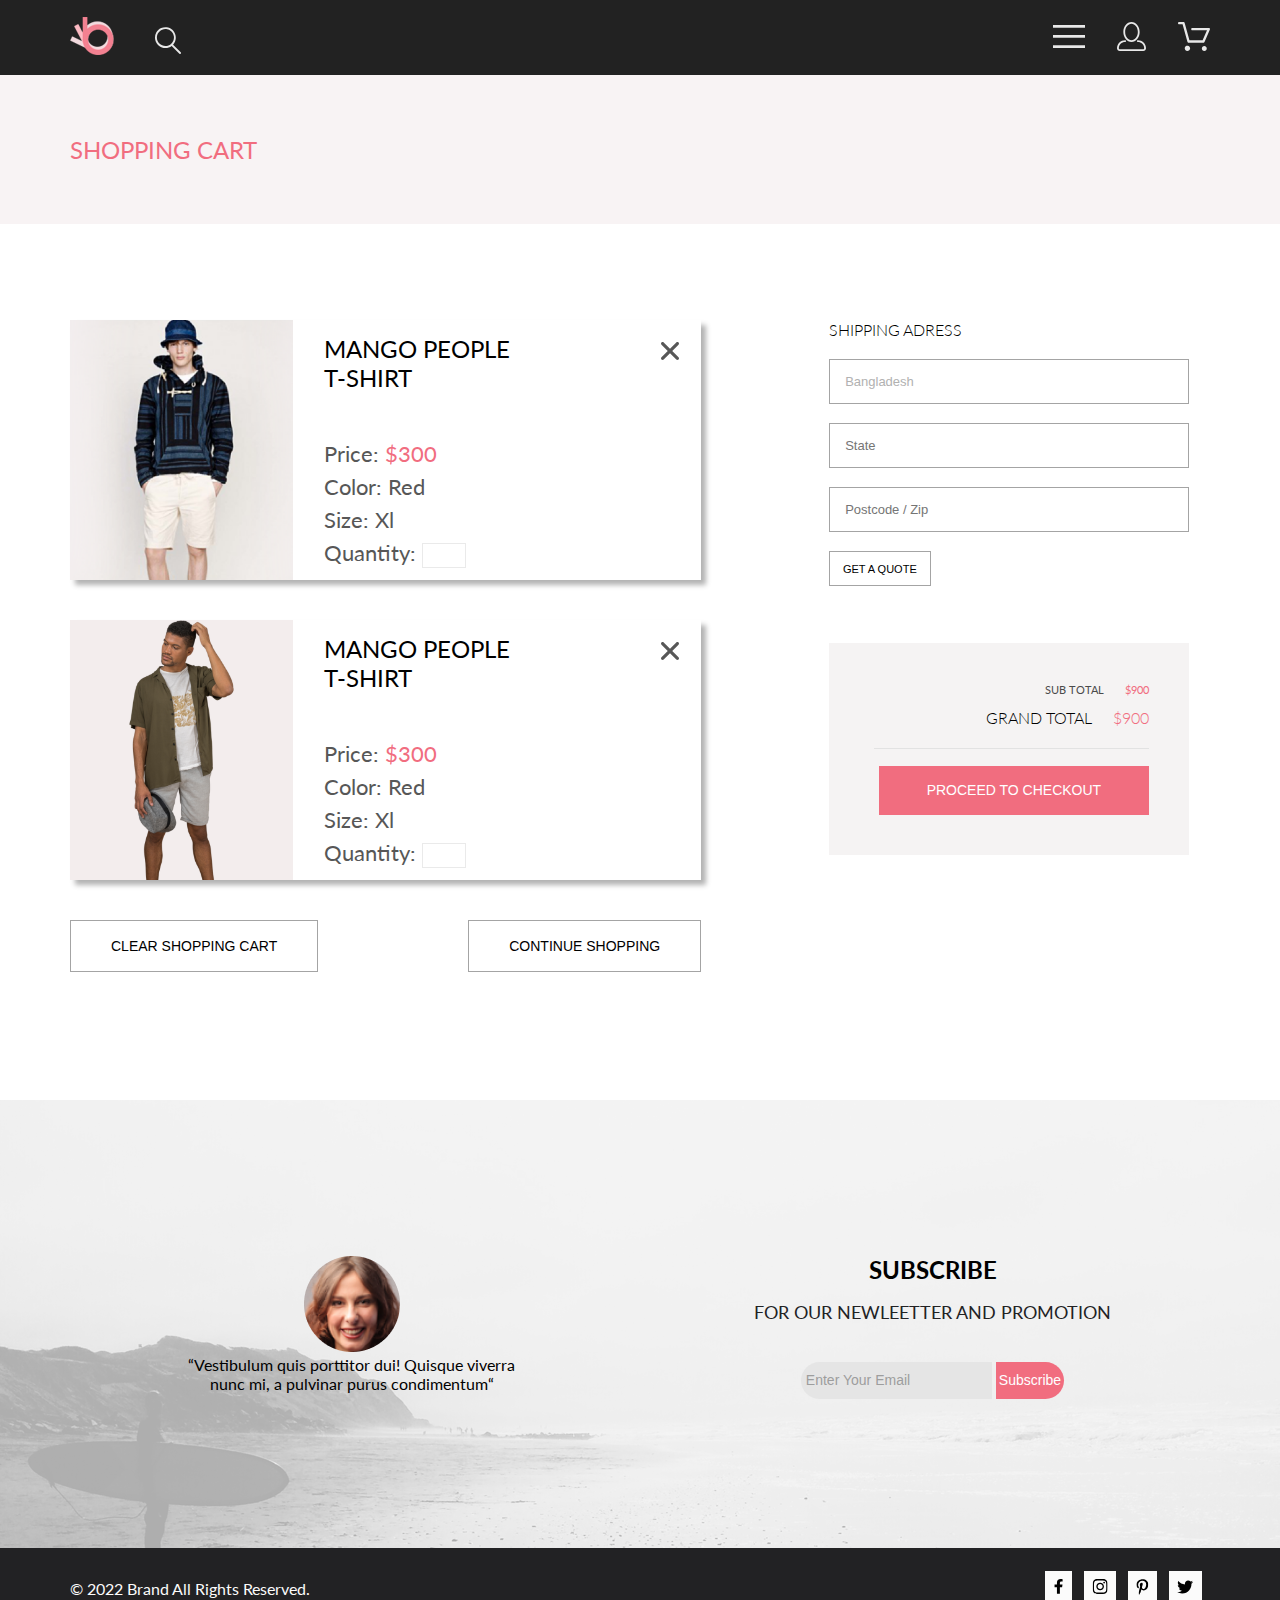
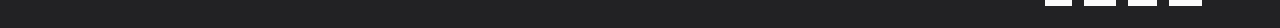
==== commit 7bbcab72: "Адаптив планшета" ====
--- a/basket.html
+++ b/basket.html
@@ -149,39 +149,7 @@
          
       </div>
    </section>
-   <div class="feature center">
-      <article class="feature_item">
-         <svg xmlns="http://www.w3.org/2000/svg" width="46" height="32" viewBox="0 0 46 32" fill="none">
-            <path
-               d="M30.2868 27.2429H14.8098C14.6026 28.5509 13.9355 29.742 12.9285 30.6021C11.9215 31.4621 10.6406 31.9346 9.31633 31.9346C7.99203 31.9346 6.71117 31.4621 5.70415 30.6021C4.69713 29.742 4.03003 28.5509 3.82283 27.2429H1.88582C1.391 27.2397 0.91765 27.0404 0.569536 26.6887C0.221422 26.337 0.0269624 25.8618 0.0288259 25.3669V1.87695C0.0266969 1.38195 0.221028 0.906335 0.56917 0.554443C0.917313 0.202551 1.39082 0.00317363 1.88582 0H27.4368C27.9318 0.00317353 28.4051 0.202522 28.7531 0.554443C29.1011 0.906364 29.2952 1.38204 29.2928 1.87695V3.78198H36.4138C36.4942 3.78164 36.5743 3.79208 36.6518 3.81299C38.9518 4.01299 40.1088 5.2129 41.3288 7.2749L44.8878 13.3689C44.9727 13.5136 45.0176 13.6782 45.0178 13.8459V26.304C45.0189 26.5515 44.9216 26.7892 44.7475 26.9651C44.5733 27.141 44.3364 27.2406 44.0888 27.2419H41.2748C41.0676 28.5499 40.4005 29.741 39.3935 30.6011C38.3865 31.4611 37.1056 31.9336 35.7813 31.9336C34.457 31.9336 33.1762 31.4611 32.1691 30.6011C31.1621 29.741 30.495 28.5499 30.2878 27.2419L30.2868 27.2429ZM32.0648 26.304C32.0727 27.0369 32.2973 27.7511 32.7102 28.3567C33.1231 28.9623 33.706 29.4322 34.3854 29.7073C35.0649 29.9824 35.8105 30.0503 36.5284 29.9026C37.2464 29.7548 37.9046 29.398 38.4202 28.877C38.9358 28.3559 39.2857 27.6941 39.426 26.9746C39.5662 26.2551 39.4905 25.5103 39.2083 24.8337C38.9262 24.1572 38.4502 23.5794 37.8403 23.1729C37.2304 22.7663 36.5138 22.5491 35.7808 22.5488C34.7905 22.5552 33.8431 22.9543 33.1464 23.6582C32.4498 24.3621 32.0608 25.3136 32.0648 26.304ZM5.60085 26.304C5.60874 27.0369 5.83327 27.7511 6.2462 28.3567C6.65914 28.9623 7.24201 29.4322 7.92143 29.7073C8.60086 29.9824 9.34648 30.0503 10.0644 29.9026C10.7824 29.7548 11.4406 29.398 11.9562 28.877C12.4718 28.3559 12.8217 27.6941 12.962 26.9746C13.1022 26.2551 13.0265 25.5103 12.7443 24.8337C12.4622 24.1572 11.9862 23.5794 11.3763 23.1729C10.7664 22.7663 10.0498 22.5491 9.31682 22.5488C8.3263 22.5549 7.37866 22.9537 6.68181 23.6577C5.98496 24.3617 5.59585 25.3134 5.59984 26.304H5.60085ZM41.2728 25.366H43.1588V19.7478H40.4228C40.3002 19.7473 40.1789 19.7227 40.0659 19.6753C39.9528 19.6279 39.8502 19.5586 39.7639 19.4714C39.6776 19.3843 39.6094 19.281 39.563 19.1675C39.5167 19.054 39.4932 18.9324 39.4938 18.8098V16.9629C39.4935 16.2423 39.7691 15.5488 40.2638 15.0249H33.8848C33.8076 15.0248 33.7307 15.015 33.6558 14.9958C32.9511 14.933 32.2956 14.6081 31.819 14.0852C31.3423 13.5623 31.0793 12.8794 31.0818 12.1719V7.47192C31.0812 7.34927 31.1047 7.22758 31.151 7.11401C31.1973 7.00044 31.2656 6.89725 31.3519 6.81006C31.4381 6.72286 31.5407 6.6535 31.6538 6.60596C31.7669 6.55841 31.8882 6.53361 32.0108 6.53296H38.4938C38.1495 6.21428 37.7421 5.97123 37.2981 5.81982C36.854 5.66842 36.3831 5.61187 35.9158 5.65381H29.2928V25.3618H30.2868C30.494 24.0538 31.1612 22.8627 32.1682 22.0027C33.1752 21.1426 34.456 20.6702 35.7803 20.6702C37.1046 20.6702 38.3855 21.1426 39.3925 22.0027C40.3995 22.8627 41.0666 24.0538 41.2738 25.3618L41.2728 25.366ZM14.8088 25.366H27.4358V1.87598H1.88582V25.366H3.82283C4.03003 24.058 4.69713 22.8666 5.70415 22.0066C6.71117 21.1465 7.99203 20.6741 9.31633 20.6741C10.6406 20.6741 11.9215 21.1465 12.9285 22.0066C13.9355 22.8666 14.6026 24.058 14.8098 25.366H14.8088ZM41.3508 16.9658V17.875H43.1588V16.0278H42.2798C42.033 16.0294 41.7968 16.1288 41.6229 16.304C41.449 16.4792 41.3516 16.716 41.3518 16.9629L41.3508 16.9658ZM32.9378 12.1738C32.9368 12.4263 33.0359 12.6691 33.2134 12.8486C33.3909 13.0282 33.6323 13.13 33.8848 13.1318C33.9487 13.1317 34.0124 13.1384 34.0748 13.1519H42.5998L39.8339 8.41602H32.9338L32.9378 12.1738ZM33.0308 26.3059C33.0279 25.5734 33.3157 24.8695 33.8311 24.3489C34.3464 23.8283 35.0473 23.5333 35.7798 23.5288C36.0286 23.5288 36.2672 23.6278 36.4431 23.8037C36.619 23.9796 36.7178 24.218 36.7178 24.4668C36.7178 24.7156 36.619 24.9542 36.4431 25.1301C36.2672 25.306 36.0286 25.4048 35.7798 25.4048C35.6015 25.4032 35.4267 25.4548 35.2777 25.5527C35.1286 25.6507 35.012 25.7905 34.9427 25.9548C34.8733 26.1191 34.8544 26.3005 34.8882 26.4756C34.922 26.6507 35.0071 26.8118 35.1326 26.9385C35.2582 27.0651 35.4185 27.1516 35.5933 27.187C35.7681 27.2224 35.9494 27.2051 36.1144 27.1372C36.2793 27.0693 36.4203 26.9538 36.5196 26.8057C36.6188 26.6575 36.6718 26.4833 36.6718 26.3049C36.6718 26.0587 36.7696 25.8226 36.9438 25.6484C37.1179 25.4743 37.3541 25.3765 37.6003 25.3765C37.8466 25.3765 38.0828 25.4743 38.2569 25.6484C38.431 25.8226 38.5288 26.0587 38.5288 26.3049C38.5288 27.0343 38.2391 27.7338 37.7234 28.2495C37.2077 28.7652 36.5082 29.0549 35.7788 29.0549C35.0495 29.0549 34.35 28.7652 33.8343 28.2495C33.3186 27.7338 33.0288 27.0343 33.0288 26.3049L33.0308 26.3059ZM6.56682 26.3059C6.56389 25.5734 6.85171 24.8695 7.36708 24.3489C7.88245 23.8283 8.5833 23.5333 9.31584 23.5288C9.56462 23.5288 9.8032 23.6278 9.97911 23.8037C10.155 23.9796 10.2538 24.218 10.2538 24.4668C10.2538 24.7156 10.155 24.9542 9.97911 25.1301C9.8032 25.306 9.56462 25.4048 9.31584 25.4048C9.13751 25.4032 8.9627 25.4548 8.81365 25.5527C8.66459 25.6507 8.548 25.7905 8.47865 25.9548C8.40931 26.1191 8.39033 26.3005 8.42415 26.4756C8.45797 26.6507 8.54305 26.8118 8.6686 26.9385C8.79414 27.0651 8.95449 27.1516 9.12929 27.187C9.30409 27.2224 9.48546 27.2051 9.65038 27.1372C9.8153 27.0693 9.95634 26.9538 10.0556 26.8057C10.1548 26.6575 10.2078 26.4833 10.2078 26.3049C10.2078 26.0587 10.3057 25.8226 10.4798 25.6484C10.6539 25.4743 10.8901 25.3765 11.1363 25.3765C11.3826 25.3765 11.6188 25.4743 11.7929 25.6484C11.967 25.8226 12.0648 26.0587 12.0648 26.3049C12.0648 27.0343 11.7751 27.7338 11.2594 28.2495C10.7437 28.7652 10.0442 29.0549 9.31484 29.0549C8.58549 29.0549 7.88601 28.7652 7.37029 28.2495C6.85456 27.7338 6.56484 27.0343 6.56484 26.3049L6.56682 26.3059ZM4.70885 5.65991C4.46008 5.65991 4.22149 5.56116 4.04558 5.38525C3.86967 5.20934 3.77083 4.9707 3.77083 4.72192C3.77083 4.47315 3.86967 4.2345 4.04558 4.05859C4.22149 3.88268 4.46008 3.78394 4.70885 3.78394H24.6088C24.8576 3.78394 25.0962 3.88268 25.2721 4.05859C25.448 4.2345 25.5468 4.47315 25.5468 4.72192C25.5468 4.9707 25.448 5.20934 25.2721 5.38525C25.0962 5.56116 24.8576 5.65991 24.6088 5.65991H4.70885Z"
-               fill="#F16D7F" />
-         </svg>
-         <h3 class="feature_heading">Free Delivery</h3>
-         <p class="feature_text">Worldwide delivery on all. Authorit tively morph next-generation innov tion with
-            extensive models.</p>
-      </article>
-      <article class="feature_item">
-         <svg xmlns="http://www.w3.org/2000/svg" width="40" height="40" viewBox="0 0 40 40" fill="none">
-            <path
-               d="M19.9939 37.0239L16.5229 39.9238L14.2349 36.0039L9.99487 37.5159L9.17285 33.0359L4.67987 32.991L5.41187 28.491L1.20386 26.8909L3.41388 22.925L-0.00012207 19.96L3.41187 16.9929L1.2019 13.0278L5.41089 11.428L4.67786 6.93286L9.17188 6.88892L9.9939 2.40894L14.2339 3.91992L16.5219 0L19.9929 2.8999L23.4639 0L25.7529 3.9209L29.9929 2.40894L30.8139 6.88989L35.3079 6.93481L34.5759 11.4299L38.7839 13.03L36.5739 16.9958L39.9859 19.9609L36.5739 22.928L38.7829 26.894L34.5739 28.4939L35.3069 32.988L30.8119 33.033L29.9909 37.5139L25.7529 36.0029L23.4639 39.9229L19.9939 37.0239ZM21.1999 35.541L22.9609 37.012L24.1219 35.022L24.9139 33.666L26.3819 34.189L28.5329 34.957L28.9499 32.6838L29.2349 31.1289L30.7959 31.113L33.0779 31.092L32.7059 28.8098L32.4519 27.25L33.9109 26.696L36.0449 25.8828L34.9249 23.873L34.1589 22.498L35.3419 21.4709L37.0759 19.9609L35.3429 18.4609L34.1599 17.4319L34.9259 16.0559L36.0469 14.0449L33.9129 13.2339L32.4539 12.6809L32.7089 11.1208L33.0809 8.83984L30.7989 8.81689L29.2389 8.80103L28.9539 7.24683L28.5379 4.97388L26.3859 5.74097L24.9179 6.26392L24.1249 4.90698L22.9629 2.91699L21.2009 4.38794L19.9958 5.39282L18.7909 4.38794L17.0299 2.91699L15.8689 4.90601L15.0769 6.26294L13.6078 5.73999L11.4579 4.97192L11.0399 7.24585L10.7549 8.80005L9.19489 8.81592L6.91388 8.83789L7.28589 11.1199L7.53986 12.678L6.08087 13.2329L3.94586 14.0439L5.06689 16.0549L5.83289 17.4299L4.6499 18.459L2.91589 19.967L4.64886 21.4739L5.83185 22.5029L5.06586 23.8779L3.94489 25.8879L6.07788 26.698L7.5379 27.2529L7.2829 28.812L6.91187 31.0959L9.19287 31.1189L10.7529 31.135L11.0379 32.6899L11.4549 34.9619L13.6069 34.1948L15.0759 33.6719L15.8679 35.0288L17.0299 37.019L18.7909 35.5479L19.9958 34.543L21.1999 35.541ZM21.3179 23.02C21.3179 20.093 22.8829 18.4648 24.7769 18.4648C26.7829 18.4648 28.0769 20.0279 28.0769 22.7949C28.0769 25.8539 26.4919 27.3718 24.6619 27.3718C22.8829 27.3718 21.3379 25.922 21.3179 23.02ZM22.8389 22.9319C22.8159 24.7829 23.5209 26.1899 24.7109 26.1899C25.9879 26.1899 26.5609 24.8049 26.5609 22.8899C26.5609 21.1249 26.0539 19.6528 24.7109 19.6528C23.4999 19.6488 22.8389 21.1029 22.8389 22.9309V22.9319ZM15.1938 27.332L23.6089 12.613H24.8419L16.4269 27.332H15.1938ZM11.9789 16.99C11.9789 14.09 13.5419 12.458 15.4369 12.458C17.4369 12.458 18.7629 14.022 18.7629 16.79C18.7629 19.848 17.1769 21.365 15.3269 21.365C13.5439 21.365 11.9999 19.915 11.9789 16.991V16.99ZM13.5209 16.9238C13.4769 18.7748 14.1618 20.1809 15.3708 20.1829C16.6479 20.1829 17.2209 18.7988 17.2209 16.8828C17.2209 15.1168 16.7139 13.645 15.3708 13.645C14.1618 13.642 13.5209 15.092 13.5209 16.925V16.9238Z"
-               fill="#F16D7F" />
-         </svg>
-
-         <h3 class="feature_heading">Sales & discounts</h3>
-         <p class="feature_text">Worldwide delivery on all. Authorit tively morph next-generation innov tion with
-            extensive models.</p>
-      </article>
-      <article class="feature_item">
-         <svg xmlns="http://www.w3.org/2000/svg" width="48" height="35" viewBox="0 0 48 35" fill="none">
-            <path
-               d="M42.393 8.53564C41.1766 8.52335 40.0049 8.99349 39.1342 9.84302C38.2635 10.6925 37.7647 11.8522 37.747 13.0686C37.7501 13.7086 37.8911 14.3405 38.1603 14.9211C38.4295 15.5018 38.8206 16.0176 39.3071 16.4336L33.4471 18.4888L25.1081 8.80566C26.0034 8.50693 26.7831 7.93646 27.3388 7.17358C27.8945 6.41071 28.1983 5.49331 28.2081 4.54956C28.1828 3.33432 27.6824 2.17743 26.814 1.3269C25.9457 0.476377 24.7785 0 23.563 0C22.3475 0 21.1804 0.476377 20.3121 1.3269C19.4437 2.17743 18.9432 3.33432 18.918 4.54956C18.9277 5.48395 19.2253 6.39274 19.7702 7.15186C20.3151 7.91097 21.0809 8.48368 21.9631 8.79175L13.611 18.4917L7.7531 16.4368C8.23917 16.0206 8.62989 15.5045 8.89873 14.9238C9.16757 14.3432 9.30822 13.7116 9.31108 13.0718C9.33412 12.195 9.10852 11.3296 8.66045 10.5757C8.21238 9.82172 7.56009 9.2099 6.77898 8.81104C5.99787 8.41217 5.11986 8.2424 4.24639 8.32153C3.37291 8.40067 2.53965 8.72555 1.84295 9.2583C1.14624 9.79105 0.614525 10.5101 0.309254 11.3323C0.00398245 12.1545 -0.0623783 13.0462 0.117848 13.9045C0.298073 14.7629 0.717494 15.5526 1.32769 16.1826C1.93788 16.8126 2.71394 17.2571 3.56609 17.4646V29.7556C3.57345 29.8376 3.59015 29.9184 3.61602 29.9966C3.58308 30.1233 3.56636 30.2538 3.56609 30.3848C3.56609 34.7968 21.485 34.9268 23.528 34.9268C25.571 34.9268 43.49 34.7978 43.49 30.3848C43.4893 30.2539 43.4725 30.1234 43.44 29.9966C43.4676 29.9189 43.4845 29.8379 43.49 29.7556V17.4646C44.5889 17.2244 45.5587 16.5828 46.2094 15.6653C46.8601 14.7478 47.1449 13.6204 47.0082 12.5039C46.8715 11.3874 46.323 10.3621 45.4701 9.62866C44.6173 8.89526 43.5214 8.50653 42.397 8.53857L42.393 8.53564ZM21.174 4.55176C21.1625 4.07755 21.2926 3.61062 21.5477 3.21069C21.8027 2.81076 22.1712 2.49591 22.606 2.3064C23.0408 2.11688 23.5223 2.06132 23.9889 2.14673C24.4555 2.23214 24.8861 2.45463 25.2256 2.78589C25.5652 3.11715 25.7982 3.542 25.8951 4.00635C25.9919 4.4707 25.9482 4.95345 25.7695 5.39282C25.5907 5.8322 25.2851 6.20831 24.8915 6.47314C24.498 6.73798 24.0345 6.8795 23.5601 6.87964C22.9354 6.88605 22.3335 6.64481 21.8863 6.2085C21.4391 5.77218 21.183 5.17647 21.174 4.55176ZM13.584 20.8276C13.801 20.9026 14.0353 20.9113 14.2573 20.8525C14.4792 20.7938 14.6786 20.6701 14.83 20.4976L23.5301 10.3977L32.23 20.4976C32.3812 20.6702 32.5804 20.7938 32.8022 20.8528C33.0239 20.9117 33.2581 20.9033 33.475 20.8286L41.2331 18.1038V28.0408C36.3481 25.9188 25.124 25.8406 23.533 25.8406C21.942 25.8406 10.7141 25.9198 5.83306 28.0408V18.1038L13.584 20.8276ZM23.527 32.7166C14.827 32.7166 9.27802 31.7057 6.97002 30.8547C6.61895 30.7373 6.28322 30.578 5.97002 30.3806C6.69202 29.8596 9.03109 29.1487 12.9361 28.6487C19.9715 27.844 27.0756 27.844 34.111 28.6487C38.011 29.1487 40.3561 29.8596 41.0761 30.3806C40.7654 30.5794 40.4312 30.7388 40.0811 30.8547C37.7791 31.7037 32.235 32.7166 23.527 32.7166ZM2.28008 13.0686C2.26895 12.5945 2.39939 12.1279 2.65471 11.7283C2.91003 11.3286 3.27866 11.0139 3.71355 10.8247C4.14844 10.6355 4.62977 10.5801 5.09624 10.6658C5.56271 10.7514 5.99313 10.9743 6.33245 11.3057C6.67176 11.637 6.90458 12.0618 7.00127 12.5261C7.09797 12.9904 7.05412 13.4731 6.87529 13.9124C6.69647 14.3516 6.39074 14.7277 5.99724 14.9924C5.60374 15.2572 5.14033 15.3986 4.66607 15.3987C4.04091 15.4054 3.43856 15.1638 2.99126 14.7271C2.54396 14.2903 2.28825 13.6937 2.28008 13.0686ZM42.393 15.3987C41.935 15.3875 41.4906 15.2414 41.1152 14.9788C40.7398 14.7162 40.4501 14.3487 40.2825 13.9224C40.1149 13.496 40.0768 13.0297 40.1729 12.5818C40.269 12.1339 40.4952 11.7241 40.8229 11.4041C41.1507 11.084 41.5656 10.8677 42.0157 10.7822C42.4658 10.6968 42.931 10.7459 43.3533 10.9236C43.7756 11.1013 44.1361 11.3997 44.3897 11.7812C44.6433 12.1628 44.7788 12.6105 44.7791 13.0686C44.7704 13.6935 44.5144 14.2895 44.0672 14.7261C43.62 15.1626 43.0179 15.4041 42.393 15.3977V15.3987Z"
-               fill="#F16D7F" />
-         </svg>
-         <h3 class="feature_heading">Quality assurance</h3>
-         <p class="feature_text">Worldwide delivery on all. Authorit tively morph next-generation innov tion with
-            extensive models.</p>
-      </article>
-   </div>
+   
    <footer>
       <div class="footer_top ">
          <div class="footer_background center">
--- a/style.css
+++ b/style.css
@@ -442,7 +442,8 @@
   gap: 128px;
 }
 .bascet__card_item {
-  max-width: 652px;
+  max-width: 714px;
+  height: 260px;
   margin-bottom: 40px;
   display: flex;
   position: relative;
@@ -457,7 +458,7 @@
   margin-bottom: 42px;
 }
 .bascet__card_item .bascet__card_description {
-  padding: 20px 67px 100px 30px;
+  padding: 14px 67px 100px 30px;
   gap: 6px;
   display: flex;
   flex-direction: column;
@@ -566,7 +567,7 @@
 }
 .bascet .bascet__right .cart__total {
   background-color: #f5f3f3;
-  padding: 40px 44px;
+  padding: 40px 40px;
   display: flex;
   flex-direction: column;
   align-items: end;
@@ -600,7 +601,7 @@
   margin-bottom: 17px;
 }
 .bascet .bascet__right .cart__total-buttoon {
-  padding: 15px 42px;
+  padding: 15px 48px;
   color: #fff;
   font-size: 14px;
   font-weight: 300;
@@ -614,6 +615,95 @@
   color: #f16d7f;
   border: 1px solid #f16d7f;
   transition: all 0.2s ease-in-out;
+}
+
+.form-registration .registration-box {
+  display: flex;
+  justify-content: space-between;
+  padding-top: 64px;
+  padding-bottom: 96px;
+}
+.form-registration .registration-block {
+  margin-right: 128px;
+}
+.form-registration .registration-block .registration-form-heading {
+  color: #222;
+  font-family: Lato;
+  font-size: 16px;
+  font-style: normal;
+  font-weight: 300;
+  line-height: normal;
+}
+.form-registration .registration-block .form-registration-input {
+  width: 360px;
+  background: #ffffff;
+  border: 1px solid #a4a4a4;
+  padding: 15px 17px;
+  margin-top: 20px;
+}
+.form-registration .registration-block .radio-input {
+  margin-right: 10px;
+  margin-bottom: 33px;
+  margin-top: 20px;
+}
+.form-registration .registration-block .radio-name {
+  font-family: Lato;
+  font-style: normal;
+  font-weight: 300;
+  font-size: 11px;
+  line-height: 13px;
+  color: #000000;
+  margin-right: 20px;
+}
+.form-registration .registration-block .form-registration-text {
+  max-width: 359px;
+  font-weight: 300;
+  font-size: 13px;
+  line-height: 16px;
+  color: #b1b1b1;
+  margin-block-end: 0;
+  margin-top: 15px;
+  margin-bottom: 40px;
+}
+.form-registration .registration-block .form-registration-button {
+  position: relative;
+  background: #f16d7f;
+  font-size: 14px;
+  line-height: 17px;
+  color: #ffffff;
+  padding: 16px 66px 17px 27px;
+  border: none;
+  cursor: pointer;
+}
+.form-registration .registration-block .form-registration-button:hover {
+  background: white;
+  color: #f16d7f;
+  border: 1px solid #f16d7f;
+  transition: all 0.2s ease-in-out;
+}
+.form-registration .registration-block .form-registration-button:hover .form__svg path {
+  fill: #f16d7f;
+}
+.form-registration .registration-block .form-registration-button .form__svg {
+  position: absolute;
+  right: 27px;
+}
+.form-registration .registration-text-block {
+  color: #000;
+  font-family: Lato;
+  font-size: 24px;
+  font-style: normal;
+  font-weight: 300;
+  line-height: normal;
+}
+.form-registration .registration-text-block .registration-text {
+  padding: 22px 0;
+}
+.form-registration .registration-text-block .registration-ul {
+  display: flex;
+  flex-direction: column;
+  gap: 16px;
+  list-style-image: url(/img/regictr.svg);
 }
 
 .product {
@@ -776,13 +866,15 @@
 }
 .footer_top .info_box {
   display: flex;
-  flex-direction: row;
   height: 448px;
   align-items: center;
   justify-content: center;
   align-content: center;
   text-align: center;
-  gap: 327px;
+}
+.footer_top .info_box .info {
+  max-width: 365px;
+  margin-right: 220px;
 }
 .footer_top .info_box_img {
   display: block;
@@ -851,7 +943,6 @@
 }
 
 .footer_buttom {
-  /* background: #222224; */
   display: flex;
   justify-content: space-between;
   align-items: center;
@@ -880,8 +971,6 @@
   .center {
     padding-left: calc(50% - 368px);
     padding-right: calc(50% - 368px);
-    padding-left: 16px;
-    padding-right: 16px;
   }
   .top__content {
     font-size: 16px;
@@ -909,14 +998,25 @@
   }
   .info_box {
     display: flex;
-    align-items: center;
-    justify-content: center;
-    align-content: center;
-    text-align: center;
     flex-direction: column;
     padding-top: 54px;
     padding-bottom: 140px;
-    gap: 1px;
+  }
+  .footer_top .info {
+    max-width: 365px;
+    margin-left: 220px;
+    margin-bottom: 44px;
+  }
+  .bascet {
+    display: flex;
+    flex-direction: column;
+  }
+  .bascet .bascet__right {
+    flex-direction: row;
+    gap: 15px;
+  }
+  .registration-box .registration-text-block {
+    font-size: 16px;
   }
 }
 @media (max-width: 767px) {
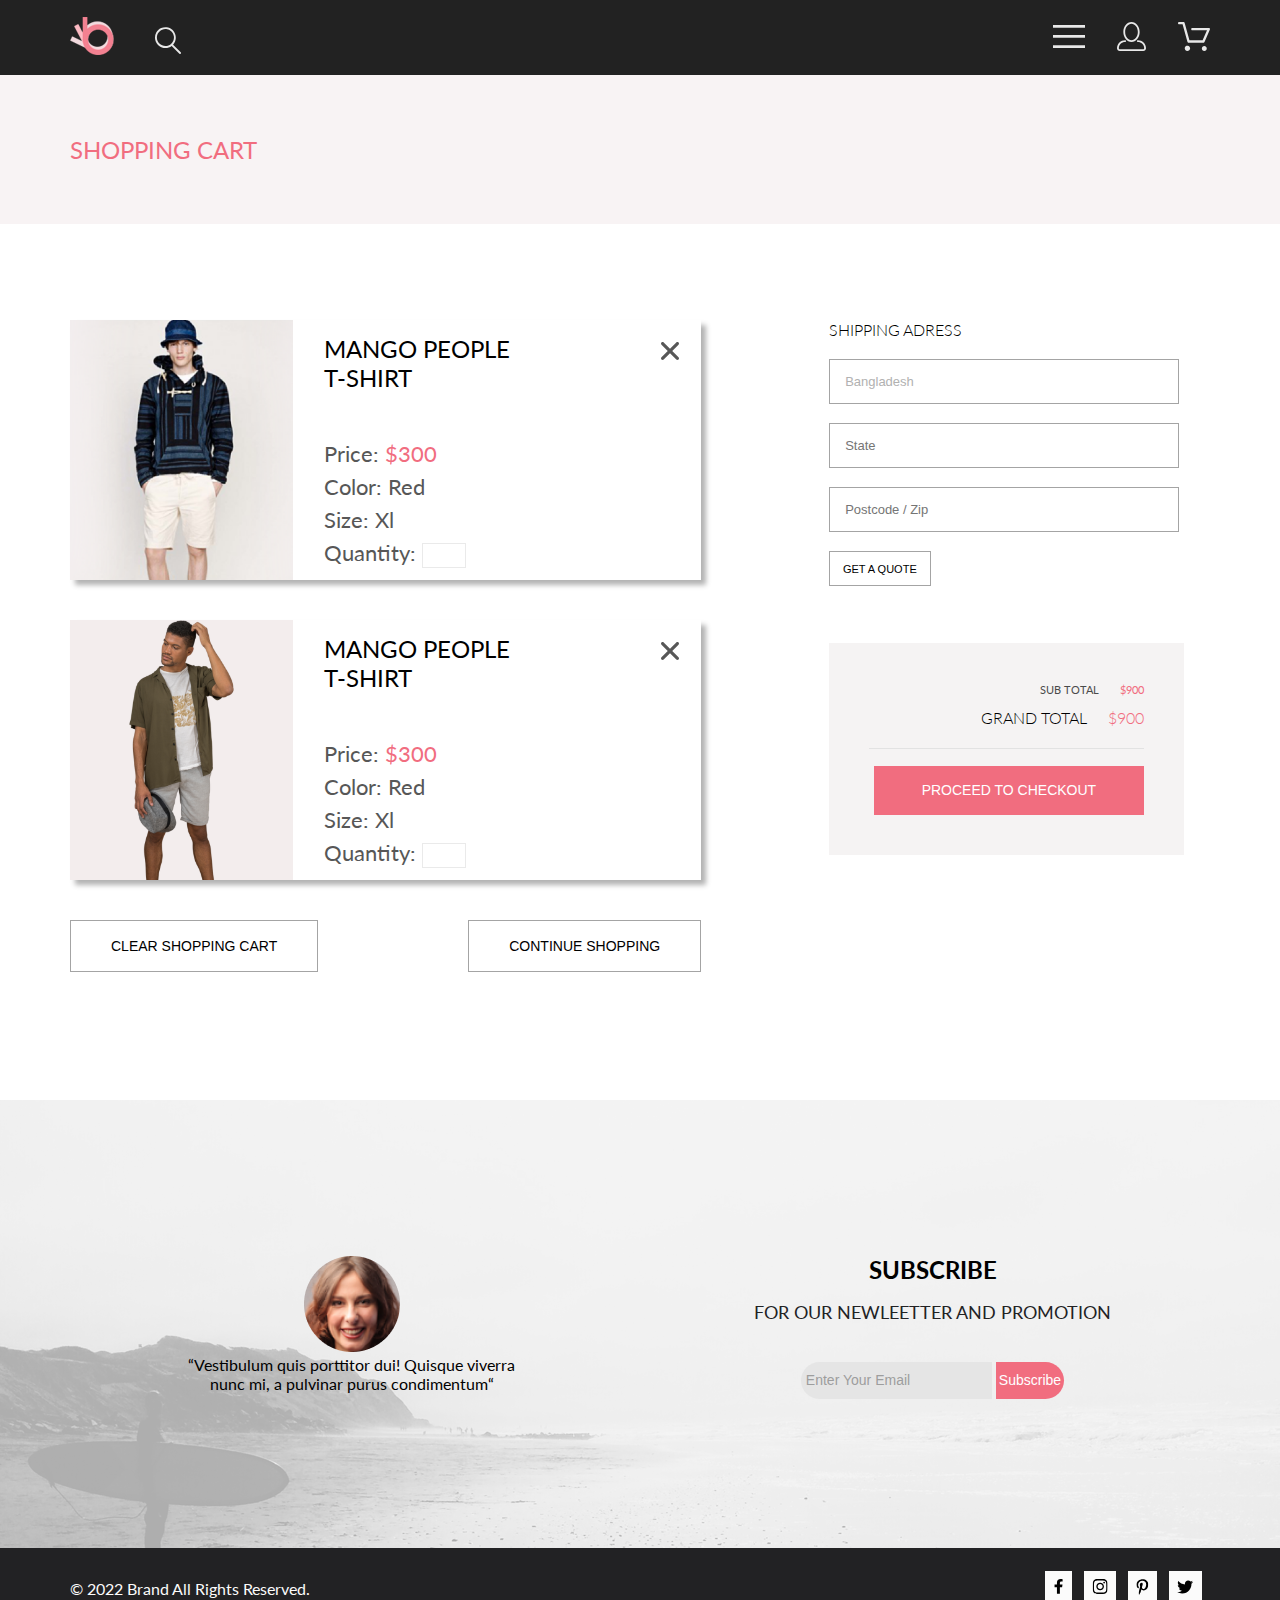
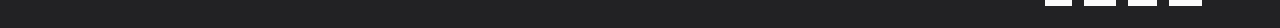
==== commit 6a3575e4: "Адаптив телефона" ====
--- a/basket.html
+++ b/basket.html
@@ -92,7 +92,7 @@
       <div class="bascet__left">
          <div class="bascet__card">
             <div class="bascet__card_item">
-               <img src="/img/Product3.png" alt="" >
+               <img class="bascet__img" src="/img/Product3.png" alt="" >
                
                <div class="bascet__card_description">
                   <div class="bascet__card_header">MANGO PEOPLE <br>T-SHIRT</div>
@@ -106,7 +106,7 @@
                 </svg></button>
             </div>
             <div class="bascet__card_item">
-               <img src="/img/Catallog9.png" alt="" >
+               <img class="bascet__img" src="/img/Catallog9.png" alt="" >
                
                <div class="bascet__card_description">
                   <div class="bascet__card_header">MANGO PEOPLE <br> T-SHIRT</div>
@@ -133,7 +133,7 @@
       <div class="bascet__right">
          <div class="form">
             <h2 class="form__heading">SHIPPING ADRESS</h2>
-            <form action ="" class="form__input"> 
+            <form action ="#" class="form__input"> 
                <input class="form__input_text" type="text" placeholder="City" value="Bangladesh"><br>
                <input class="form__input_text" type="text" placeholder="State"><br>
                <input class="form__input_text" type="email" placeholder="Postcode / Zip"><br>
--- a/style.css
+++ b/style.css
@@ -164,7 +164,6 @@
 }
 
 .filter {
-  width: 100%;
   padding: 13px 16px 16px;
   box-sizing: border-box;
   position: absolute;
@@ -298,7 +297,7 @@
   padding-bottom: 130px;
   position: relative;
 }
-.content .content__size {
+.content__size {
   background: #fff;
   gap: 12px;
   display: flex;
@@ -367,6 +366,14 @@
   font-weight: 400;
   line-height: normal;
 }
+.sort__details {
+  color: #6F6E6E;
+  font-family: Lato;
+  font-size: 10px;
+  font-style: normal;
+  font-weight: 400;
+  line-height: normal;
+}
 
 .botton__add {
   width: 212px;
@@ -391,6 +398,7 @@
 .sale .sale__content {
   display: flex;
   flex-direction: row;
+  flex-wrap: wrap;
   align-content: center;
   justify-content: center;
   align-items: center;
@@ -539,7 +547,7 @@
   flex-direction: column;
 }
 .bascet .bascet__right .form__input_text {
-  width: 360px;
+  width: 350px;
   height: 45px;
   padding-left: 15px;
   color: #b1b1b1;
@@ -1005,6 +1013,7 @@
   .footer_top .info {
     max-width: 365px;
     margin-left: 220px;
+    padding-top: 70px;
     margin-bottom: 44px;
   }
   .bascet {
@@ -1012,8 +1021,12 @@
     flex-direction: column;
   }
   .bascet .bascet__right {
+    gap: 15px;
     flex-direction: row;
-    gap: 15px;
+  }
+  .bascet .bascet__button {
+    gap: 44px;
+    justify-content: center;
   }
   .registration-box .registration-text-block {
     font-size: 16px;
@@ -1023,8 +1036,6 @@
   .center {
     padding-left: calc(50% - 172px);
     padding-right: calc(50% - 172px);
-    padding-left: 32px;
-    padding-right: 32px;
   }
   .header__right {
     gap: 16px;
@@ -1046,9 +1057,16 @@
     justify-content: center;
     align-items: center;
   }
-  .top__content {
+  .top__right .top__content {
     margin-top: 0;
+    margin-right: -180px;
     font-size: 12px;
+  }
+  .top__right .top__heading {
+    font-size: 38px;
+  }
+  .top__right .top__heading-mini {
+    font-size: 20px;
   }
   .sale__content {
     flex-direction: column;
@@ -1063,6 +1081,12 @@
   }
   .product_contents {
     gap: 32px;
+  }
+  .pagination {
+    flex-direction: column;
+  }
+  .pagination .pagination__border {
+    gap: 0;
   }
   .footer_buttom {
     display: flex;
@@ -1070,4 +1094,51 @@
     gap: 40px;
     justify-content: center;
   }
+  .footer_top .info {
+    margin-bottom: 15px;
+  }
+  .footer_top .info_text {
+    font-size: 14px;
+    width: 343px;
+  }
+  .footer_top .subscribe-subtitle {
+    font-size: 14px;
+  }
+  .head {
+    flex-direction: column;
+    gap: 32px;
+  }
+  .bascet {
+    gap: 48px;
+  }
+  .bascet .bascet__right {
+    flex-direction: column;
+    gap: 48px;
+  }
+  .bascet .bascet__card_item {
+    height: 200px;
+  }
+  .bascet .bascet__card_header {
+    font-size: 18px;
+    margin-bottom: 25px;
+  }
+  .bascet .bascet__card_description_product {
+    font-size: 14px;
+  }
+  .bascet .bascet__button_item {
+    font-size: 12px;
+    padding: 9px 17px;
+  }
+  .bascet .bascet__img {
+    width: 143.859px;
+    height: 188px;
+  }
+  .bascet .bascet__card_description {
+    padding: 13px 53px 138px 16px;
+    gap: 3px;
+  }
+  .registration-box {
+    flex-direction: column;
+    gap: 40px;
+  }
 }/*# sourceMappingURL=style.css.map */